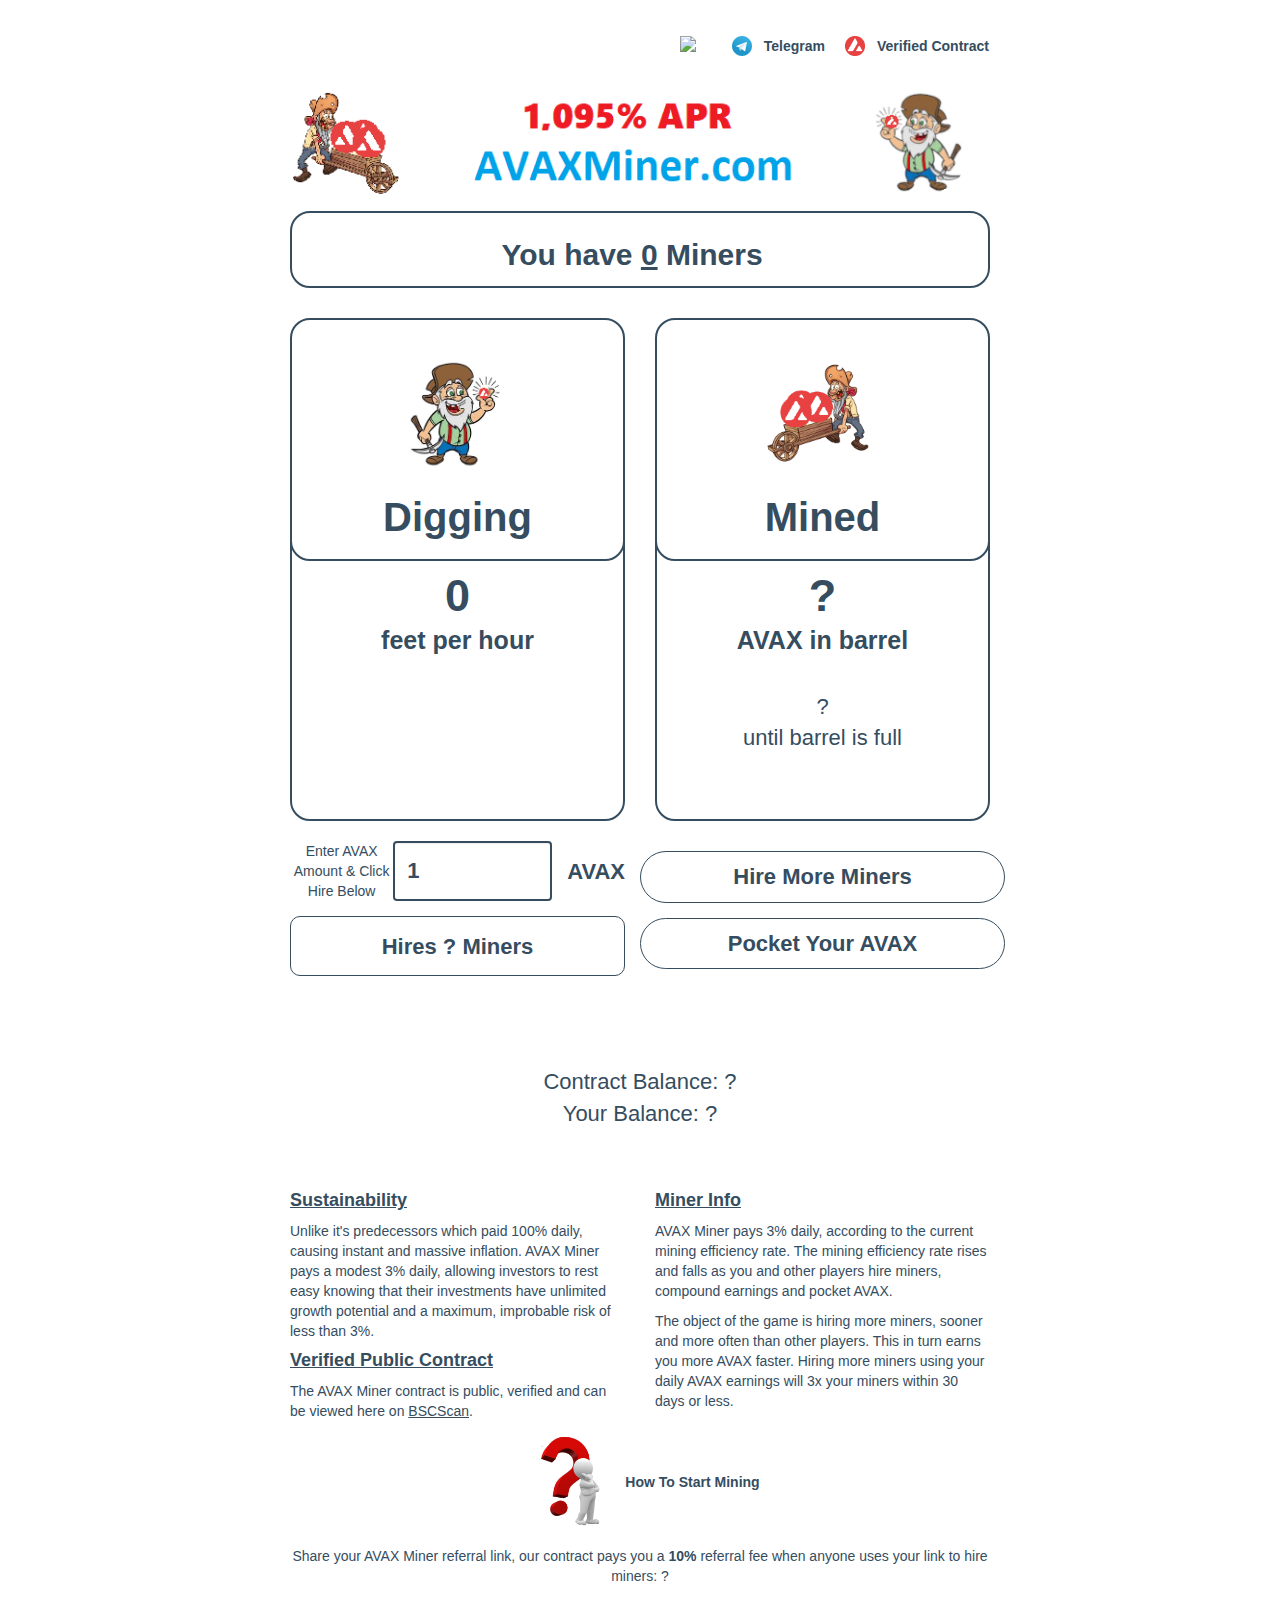
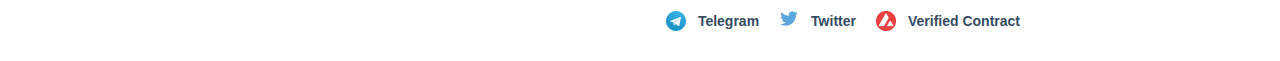
==== index.html @ af9d1524 "begin" ====
<!DOCTYPE html>
<html lang="en">

<head>
	<meta charset="utf-8">
	<meta content="IE=edge" http-equiv="X-UA-Compatible">
	<meta content="width=device-width, initial-scale=1" name="viewport">
	<meta content="Hire Miners to earn AVAX" name="description">
	<meta name="image" content="assets/img/miner-og-image.png">
    <!-- opengraph image -->
	<meta property="og:image" content="assets/img/miner-og-image.png">
	<meta property="og:title" content="AVAXMiner.com">
  <meta property="og:type" content="website"/>
	<meta property="og:description" content="Hire Miners to earn AVAX">
	<meta property="og:url" content="index.html">
	<!-- Twitter meta -->
	<meta name="twitter:card" content="summary_large_image">
	<meta name="twitter:site" content="index.html">
	<meta name="twitter:title" content="AVAXMiner.com">
	<meta name="twitter:description" content="Hire Miners to earn AVAX">
	<meta name="twitter:image" content="assets/img/miner-og-image.png">
	<!-- favicon files -->
	<link rel="icon" type="image/png" href="assets/favicon/favicon-32x32.png" sizes="32x32" />
	<link rel="icon" type="image/png" href="assets/favicon/favicon-16x16.png" sizes="16x16" />	
	<meta name="msapplication-TileColor" content="#2b5797">
	<meta name="theme-color" content="#ffffff">
	<title>AVAXMiner.com</title>
	<!-- bootstrap core CSS -->
	<link href="dist/css/bootstrap.min.css" rel="stylesheet">
	<link href="assets/css/ie10-viewport-bug-workaround.css" rel="stylesheet">
	<link href="jumbotron-narrow.css" rel="stylesheet">
	<link href="custom.css" rel="stylesheet">
	<link href="assets/fonts/fonts.min.css" rel="stylesheet" type="text/css">
</head>
<body>
	<div class="modal" id="myModal">
		<div class="modal-content">
			<div id="modal-internal"></div>
		</div>
	</div>
	<div class="container">
    <nav class="navbar navbar-default">
  <div class="container-fluid">
    <div></div>
    <div class="navbar-header">
    </div>

    <div class="mobile-align">
      <ul class="nav navbar-nav navbar-right font-weight-normal">
          <li><a class="social-pad"><img src="#" class="social-icons" onclick="document.getElementById('lostmojo').pause();" /><span class="hide-mobile"></span></a></li>
          <li><a class="social-pad" href="https://t.me/AVAXminer" target="_blank"><img alt="telegram" class="social-icons" src="assets/img/social-icons/telegram.svg"><span class="hide-mobile">Telegram</span></a></li>
        <li><a class="social-pad" href="https://cchain.explorer.avax-test.network/address/0xC7558188c4A2dd5C242E3057c9d8AEf60da8e8bE" target="_blank"><img alt="BSCSCAN" class="social-icons" src="assets/img/social-icons/bscscan3.png"><span class="hide-mobile">Verified Contract</span></a></li>
      </ul>
    </div>
  </div>
</nav>
    <div>
  <ul style="display:none;" class="nav nav-tabs nav-justified" id="myTabs" role="tablist">
    <li role="presentation" class="active"><a href="#home" id="miners-tab" role="tab" data-toggle="tab" aria-controls="home" aria-expanded="true">AVAX Miner</a></li>
  </ul>
  <div class="tab-content" id="myTabContent">
    <div class="tab-pane fade active in" role="tabpanel" id="home" aria-labelledby="miners-tab">
      <!-- AVAX miner -->


      <center>
          <img alt="AVAX Miner" src="assets/img/bnbminer1095apr.png" href="index.html" width="100%" height="auto">
          </center>
      <div class="jumbotron">
  			<div class="container-fluid miners-tally-container">
  				<div class="row">
  					<div class="col-md-12">
  						<h2 class="tally-text">You have <span class="numminers">0</span> Miners</h2>
  					</div>
  				</div>
  			</div>
  			<div class="container">
  				<div class="row">
  					<div class="col-md-6 nopad-left nopad-lr">
  						<div class="prod-contain-top">
  							<img alt="Miners" class="main-img" src="assets/img/minerdigging.png">
  							<h2>Digging</h2>
  						</div>
  						<div class="prod-contain-bottom">
  							<h2><span id="production">0</span></h2>
  							<p class="pphr">feet per hour</p>
  							<p class="mw-250"><br/>
                  <span id="sellsforexample"></span>
                </p>
  						</div>
  					</div>
  					<div class="col-md-6 nopad-right nopad-lr">
  						<div class="hold-contain-top">
  							<img alt="Miners" class="main-img" src="assets/img/minerwithwheelbarrel.png">
  							<h2>Mined</h2>
  						</div>
  						<div class="hold-contain-bottom">
  							<h2><span id="sellprice">?</span></h2>
  							<p class="pphr">AVAX in barrel</p>
  							<p class="mw-250"><br/><span id="timeuntilfull">?</span><br>
  							until barrel is full</p>
  						</div>
  					</div>
  					</div>	
  			</div>	
  			
  					<div class="col-md-6 nopad-left nopad-lr">
  						<div class="spend-input">
  						    <p style="color:#354D5F; font-size:14px;">Enter AVAX Amount & Click Hire Below</p>
  							<input class="form-control" id="ethtospend" onchange="updateBuyPrice()" step="1" type="number" value="1"> <span class="bnb-text">AVAX</span>
  						</div><a class="btn btn-lg btn-buy" onclick="buyEggs2(); document.getElementById('lostmojo').pause(); document.getElementById('lostmojo2').play() " role="button">Hires <span id="eggstobuy">?</span> Miners</a>
  					</div>
  				<div class="row">
  				    <div width="250"
  			<p><a class="btn btn-lg btn-hatch" onclick="hatchEggs1(); document.getElementById('lostmojo').pause(); document.getElementById('lostmojo2').play()" role="button">Hire More Miners</a></p>
  					</div>
  				<div width="250"></div>
  						<p><a class="btn btn-lg btn-sell" onclick="sellEggs(displayTransactionMessage); document.getElementById('lostmojo').pause(); document.getElementById('lostmojo3').play(); document.getElementById('sellprice')" role="button">Pocket Your AVAX</a></p>
  					</div>
				
					<div class="container altcolor">
					<br>
  				<div class="row">
  					<p><span id="contractBal">Contract Balance: ?</span></p>
  				</div>
                <div class="row">
  					<p><span id="userTrx">Your Balance: ?</span></p>
  				</div>
  			</div>
  	  
  		</div>
    </div>
    
		<footer class="footer">


			<div class="row">
				<div class="col-lg-6">
				    <h4><u>Sustainability</u></h4>
                    <p>Unlike it's predecessors which paid 100% daily, causing instant and massive inflation. AVAX Miner pays a modest 3% daily, allowing investors to rest easy knowing that their investments have unlimited growth potential and a maximum, improbable risk of less than 3%.
                    
                    <h4><u>Verified Public Contract</u></h4>
                    <p>The AVAX Miner contract is public, verified and can be viewed here on <a href="https://cchain.explorer.avax-test.network/address/0xC7558188c4A2dd5C242E3057c9d8AEf60da8e8bE" target="_blank"><u>BSCScan</u></a>.
                    </p>
                    
                    
				</div>
				<div class="col-lg-6">
				    <h4><u>Miner Info</u></h4>
					<p>AVAX Miner pays 3% daily, according to the current mining efficiency rate. The mining efficiency rate rises and falls as you and other players hire miners, compound earnings and pocket AVAX. </p>
					<p>The object of the game is hiring more miners, sooner and more often than other players. This in turn earns you more AVAX faster. Hiring more miners using your daily AVAX earnings will 3x your miners within 30 days or less.</p>
					
				</div>
                
			<div class=""></div>
			    <div class="col-lg-12">
  					<center><p><span><a href="instructions.html" target="_blank"><img alt="How To Start Mining" src="assets/img/quesionmarkguy.png" width="15%" height="auto"><b>How To Start Mining</b></a></span></p></center>
  				</div>
				<div class="">
				    <div class="col-md-12">
				<font style="font-size:14px">
					<center><p>Share your AVAX Miner referral link, our contract pays you a <b>10%</b> referral fee when anyone uses your link to hire miners: <a id="playerreflink" onclick="copyRef()">?
					<p></p><input id="copytextthing" style="display:none;" type="text" value="Hello Worldfdgerh"></a></p></center></font>
			</div>
					<center><ul class="nav navbar-nav navbar-right font-weight-normal">
          <li><a class="social-pad" href="https://t.me/AVAXminer" target="_blank"><img alt="Telegram" class="social-icons" src="assets/img/social-icons/telegram.svg"><span class="hide-mobile">Telegram</span></a></li>
          <li><a class="social-pad" href="https://twitter.com/Da_Developer" target="_blank"><img alt="Twitter" class="social-icons" src="assets/img/social-icons/Twitter-Logo.png"><span class="hide-mobile">Twitter</span></a></li>
        <li><a class="social-pad" href="https://cchain.explorer.avax-test.network/address/0xC7558188c4A2dd5C242E3057c9d8AEf60da8e8bE" target="_blank"><img alt="BSCSCAN" class="social-icons" src="assets/img/social-icons/bscscan3.png"><span class="hide-mobile">Verified Contract</span></a></li>
      </ul></center>
                    
				</div>
		</footer>
	</div>
	<!-- scripts -->
	<script src="assets/js/ie-emulation-modes-warning.js">
	</script>
	<script src="assets/js/web3.min.js">
	</script>
	<script src="interface.js">
	</script>
	<script src="main.js">
	</script>
	<audio id="lostmojo" autoplay="autoplay" loop="loop">
    <source src="#" type="audio/mpeg">
</audio>
<audio id="lostmojo2">
    <source src="assets/sounds/miningsound.mp3" type="audio/mpeg">
</audio>
<audio id="lostmojo3">
    <source src="assets/sounds/bnbcashout.mp3" type="audio/mpeg">
</audio>
	
	<!-- IE10 viewport hack for Surface/desktop Windows 8 bug -->
	<script src="assets/js/ie10-viewport-bug-workaround.js">
	</script>
	<script src="../ajax.googleapis.com/ajax/libs/jquery/1.10.2/jquery.min.js">
	</script>
	<script src="../maxcdn.bootstrapcdn.com/bootstrap/3.3.7/js/bootstrap.min.js">
	</script>
	<script src="../ajax.googleapis.com/ajax/libs/jquery/1.12.4/jquery.min.js">
	</script>
	

</body>

<!-- Mirrored from AVAXMiner.com/ by HTTrack Website Copier/3.x [XR&CO'2014], Fri, 10 Sep 2021 21:15:09 GMT -->
</html>
---- assets/css/ie10-viewport-bug-workaround.css ----
/*!
 * IE10 viewport hack for Surface/desktop Windows 8 bug
 * Copyright 2014-2015 Twitter, Inc.
 * Licensed under MIT (https://github.com/twbs/bootstrap/blob/master/LICENSE)
 */

/*
 * See the Getting Started docs for more information:
 * http://getbootstrap.com/getting-started/#support-ie10-width
 */
@-ms-viewport     { width: device-width; }
@-o-viewport      { width: device-width; }
@viewport         { width: device-width; }
---- jumbotron-narrow.css ----
/* Space out content a bit */
body {
  padding-top: 20px;
  padding-bottom: 20px;
}

/* Everything but the jumbotron gets side spacing for mobile first views */
.header,
.marketing,
.footer {
  padding-right: 15px;
  padding-left: 15px;
}

/* Custom page header */
.header {
  padding-bottom: 20px;
  border-bottom: 1px solid #e5e5e5;
}
/* Make the masthead heading the same height as the navigation */
.header h3 {
  margin-top: 0;
  margin-bottom: 0;
  line-height: 40px;
}

/* Custom page footer */
.footer {
  padding-top: 19px;
  color: #777;
  border-top: 1px solid #e5e5e5;
}

/* Customize container */
@media (min-width: 768px) {
  .container {
    max-width: 730px;
  }
}
.container-narrow > hr {
  margin: 30px 0;
}

/* Main marketing message and sign up button */
.jumbotron {
  text-align: center;
  border-bottom: 1px solid #e5e5e5;
}
.jumbotron .btn {
  padding: 14px 24px;
  font-size: 21px;
}

/* Supporting marketing content */
.marketing {
  margin: 40px 0;
}
.marketing p + h4 {
  margin-top: 28px;
}

/* Responsive: Portrait tablets and up */
@media screen and (min-width: 768px) {
  /* Remove the padding we set earlier */
  .header,
  .marketing,
  .footer {
    padding-right: 0;
    padding-left: 0;
  }
  /* Space out the masthead */
  .header {
    margin-bottom: 30px;
  }
  /* Remove the bottom border on the jumbotron for visual effect */
  .jumbotron {
    border-bottom: 0;
  }
}
---- custom.css ----
body {
    font-family: 'Proxima Nova', Georgia, sans-serif;
    background-color: #ffffff;
    -webkit-font-smoothing: antialiased;
    -moz-osx-font-smoothing: grayscale;
}

.warning {
    font-size: 16px !important;
}

a {
    color: #354D5F;
}
a:hover{
    text-decoration: none;
  }
  .navbar-brand {
    float: left;
    height: inherit;
    padding: 15px 0 0;
    font-size: 25px;
    font-weight: bold;
    line-height: 20px;
}

.navbar-default .navbar-brand {
    color: #fff;
}
nav {
  position: relative;
}

.language {
  font-size: 14px !important;
  padding: 0 0 0 10px !important;
  position: relative;
  top: 18px;
  font-weight: normal !important;
}

.jumbotron {
    background-color: transparent;
    padding-right: 0px !important;
    padding-left: 0px !important;
    padding-top: 0px !important;
    padding-bottom: 0px !important;
    border-radius: 0px !important;
    margin-top: 0px !important;
    border-bottom: 1px solid transparent;
}

.navbar-default {
    background-color: transparent;
    border-color: transparent;
}
.jumbotron p {
    margin-bottom: 0px;
    font-size: 22px;
}
.font-weight-normal {
  font-weight: normal !important;
}
.jumbotron .btn{
    padding: 10px 0;
}
.altcolor {
  position: relative;
    background-color: #ffffff;
    border-radius: 20px;
    margin-top: 30px;
    padding: 20px;
}

.miners-tally-container {
    position: relative;
    font-weight: bold;
    font-size: 5rem !important;
    /* border-top: 2px solid #354D5F; */
    background-color: #ffffff;
    border-top: 2px solid #354D5F;
    border-left: 2px solid #354D5F;
    border-right: 2px solid #354D5F;
    border-bottom: 2px solid #354D5F;
    border-radius: 20px 20px 20px 20px;
    min-height: 20px;
    padding: 5px;
}

.purple {
  color: #9F7CAA !important;
}

.numminers {
    text-decoration: underline;
    text-decoration-color: #354D5F;
}

.numseeders {
    text-decoration: underline;
    text-decoration-color: #354D5F;
}
.tally-text{
  font-size: 3rem !important;
  font-weight: 600;
  color: #354D5F;
}

.tally-text:after {
    content: url('assets/img/miners-sm.html');
    margin-left: 16px;
    position: relative;
    bottom: -5px;
}

#info-icon{
  cursor: pointer;
  z-index: 999;
}

.form-control {
    display: inline-block;
}

.main-img{
  max-height: 110px;
  width: auto;
  margin: 0 auto;
}
.heading{
  max-width: 300px;
  margin: 0 auto;
}

.main-logo{
  display: flex;
  align-items: center;
  justify-content: center
}
.logo-img{
  max-height: 65px;
  width: auto;
  margin-bottom: 10px;
}

.prod-contain-top {
    position: relative;
    background-color: #ffffff;
    border-top: 2px solid #354D5F;
    border-left: 2px solid #354D5F;
    border-right: 2px solid #354D5F;
    border-bottom: 2px solid #354D5F;
    padding: 4rem 0 1rem 0;
    border-radius: 20px;
    margin-top: 30px;
    z-index: 1;
    min-height: 235px;
}

.prod-contain-top>h2 {
  font-size: 4rem;
  padding-top: .5rem;
  font-family: 'Proxima Nova', Georgia, sans-serif;
  font-weight: bold;
  color: #354D5F !important;
}

.prod-contain-bottom {
    position: relative;
    background-color: #ffffff;
    border-top: 2px solid #354D5F;
    border-left: 2px solid #354D5F;
    border-right: 2px solid #354D5F;
    border-bottom: 2px solid #354D5F;
    padding: 4rem 2rem 2rem;
    border-radius: 20px;
    margin-top: -50px;
    z-index: -1;
    min-height: 310px;
}

.prod-contain-bottom>h2 {
  font-size: 4.5rem;
  font-family: 'Proxima Nova', Georgia, sans-serif;
  font-weight: 600;
  color: #354D5F !important;
  margin-bottom: .5rem;
  line-height: 4.5rem;
  width: min-content;
  margin-left: auto;
  margin-right: auto;
}
.pphr {
  font-size: 25px !important;
  margin: 0;
  font-family: 'Proxima Nova', Georgia, sans-serif;
  font-weight: 600 !important;
  color: #354D5F !important;
}

.hold-contain-top {
    position: relative;
    background-color: #ffffff;
    border-top: 2px solid #354D5F;
    border-bottom: 2px solid #354D5F;
    border-left: 2px solid #354D5F;
    border-right: 2px solid #354D5F;
    padding: 4rem 0 1rem 0;
    border-radius: 20px;
    margin-top: 30px;
    z-index: 1;
    min-height: 235px;
}

.hold-contain-top>h2 {
  font-size: 4rem;
  padding-top: .5rem;
  font-family: 'Proxima Nova', Georgia, sans-serif;
  font-weight: bold;
  color: #354D5F !important;
}

.hold-contain-bottom {
    position: relative;
    background-color: #ffffff;
    border-top: 2px solid #354D5F;
    border-left: 2px solid #354D5F;
    border-right: 2px solid #354D5F;
    border-bottom: 2px solid #354D5F;
    padding: 4rem 2rem 2rem;
    border-radius: 20px;
    margin-top: -50px;
    z-index: -1;
    min-height: 310px;
}

.hold-contain-bottom>h2 {
  font-size: 4.5rem;
  font-family: 'Proxima Nova', Georgia, sans-serif;
  font-weight: 600;
  color: #354D5F !important;
  margin-bottom: .5rem;
  line-height: 4.5rem;
  width: min-content;
  margin-left: auto;
  margin-right: auto;
}
.hold-contain-bottom>.pphr {
  font-size: 25px !important;
  margin: 0;
  font-family: 'Proxima Nova', Georgia, sans-serif;
  font-weight: 600;
  color: #354D5F !important;
}

.buy-contain-full {
    position: relative;
    background-color: #ffffff;
    border-radius: 20px;
    margin-top: 30px;
}

.buy-contain-left {
    min-height: 180px;
    background-color: #ffffff;
    border-radius: 20px;
    z-index: 1;
    height: 100%;
}

@keyframes slideInFromTop {
    0% {
        transform: translatey(-100%);
    }

    100% {
        transform: translateX(0);
    }
}

.invis {
    display: none;
    animation: .25s ease-out 0s 1 slideInFromTop;
}

.title {
    font-size: 38px !important;
}

h1 {
    font-size: 3.5rem;
    color: #354D5F;
    font-family: 'Proxima Nova', Georgia, sans-serif;
    font-weight: bolder;
    margin-bottom: 15px
}

p {
    color: #354D5F !important;
}

h4 {
  color: #354D5F;
  font-weight: bold;
}

.info-badge {
  font-size: 10px;
  font-weight: 500;
  color: #354D5F;
  border-radius: 4px;
  background-color: #18f3b7;
  padding: 2px 4px;
  margin-left: 5px;
  line-height: 1;
}

.free-shimp {
  margin: auto;
  position: absolute;
  top: 85px; left: 0; bottom: 0; right: 0;
  font-size: 16px;
}
.free-shimp:hover {
  color: #354D5F;
}

.mw-250 {
  margin: 0 auto;
  max-width: 250px;
}

.btn-hatch{
    color: #354D5F;
    background-color: #ffffff;
    border-color: #354D5F;
    width: 50%;
    font-weight: 600;
    border-radius: 40px;
    font-size: 22px !important;
    margin: 30px 0 15px 0;
    overflow: hidden;
    text-overflow: ellipsis;
    -webkit-user-select: none;
    -moz-user-select: none;
    -ms-user-select: none;
    user-select: none;
    white-space: nowrap;
}

@media (max-width: 992px){
  .btn-hatch{
      width: 95% !important;
  }
  .btn-sell{
    width: 95% !important;
  }
}

.btn-hatch:focus, .btn-hatch:hover{
    color: #354D5F;
    opacity: .8;
}

.btn-sell{
    color: #354D5F;
    background-color: #ffffff;
    border-color: #354D5F;
    width: 50%;
    font-weight: 600;
    border-radius: 40px;
    font-size: 22px !important;
    overflow: hidden;
    text-overflow: ellipsis;
    -webkit-user-select: none;
    -moz-user-select: none;
    -ms-user-select: none;
    user-select: none;
    white-space: nowrap;
}

.btn-sell:focus, .btn-sell:hover{
    color: #354D5F;
    opacity: .8;
}

.btn-buy{
    color: #354D5F;
    background-color: #ffffff;
    border-color: #354D5F;
    font-weight: 600;
    border-radius: 10px;
    font-size: 22px !important;
    width: 100%;
    height: 60px;
    line-height: 40px;
    margin-bottom: 20px;
    margin-top: 5px;
    display: block;
    overflow: hidden;
    text-overflow: ellipsis;
    -webkit-user-select: none;
    -moz-user-select: none;
    -ms-user-select: none;
    user-select: none;
    white-space: nowrap;
}

#eggstobuy

.btn-buy:focus, .btn-buy:hover{
    color: #354D5F;
    opacity: .8;
}

.spend-input{
  display: flex;
  justify-content: space-between;
  margin: 20px 0 15px 0 !important;
}

.spend-input input {
  line-height: 60px;
  height: 60px;
  font-size: 22px;
  font-weight: 600;
  color: #354D5F;
  background-color: transparent;
  border: 2px solid #354D5F;

}

.spend-input>.bnb-text{
  color: #354D5F;
  margin-left: 15px;
  text-transform: uppercase;
  font-size: 22px;
  position: relative;
  top: 15px;
  font-weight: bold;
}
.bnb-logo {
  margin: 45px auto;
}


  .footer {
    padding-top: 0px;
    color: inherit;
    border-top: 1px solid transparent;
}

.lr-pad {
  padding: 0 25px;
}

@media (min-width: 992px){
.nopad-left{
    padding-left: 0px;
}
.nopad-right{
    padding-right: 0px;
}
}

@media (max-width: 992px){
.nopad-lr{
    padding-left: 0px;
    padding-right: 0px;
}
}

@media (max-width: 768px){
.hide-mobile{
    display: none;
}
.social-icons {
    margin-right: 0px !important;
}
.mobile-align{
  position: absolute;
  top: -10px;
  right: 15px;
}
.nav>li>a {
    padding: 10px 0 10px 10px;
}
.social-icons {
    height: auto;
    width: 22px !important;
}
}


.social-pad {
      padding: 15px 0 10px 20px !important;
  }

.welcome-text{
  color: ##354D5F !important;
  font-size: 17px;
  font-weight: 600;
  text-align: center;
}

    .btn-default.active, .btn-default:active, .open > .dropdown-toggle.btn-default {
        color: #354D5F;
        background-color: transparent;
        border-color: transparent;
    }

    .btn.active, .btn:active {
    background-image: none;
    box-shadow: none;
    outline: 0px;
}

.btn-default {
    color: #354D5F;
    font-size: 18px;
    font-weight: 600;
    background-color: transparent;
    border-color: transparent;
}

.btn-default:hover {
    color: #354D5F;
    background-color: transparent;
    border-color: transparent;
}


.btn-default.active.focus, .btn-default.active:focus, .btn-default.active:hover, .btn-default:active.focus, .btn-default:active:focus, .btn-default:active:hover, .open > .dropdown-toggle.btn-default.focus, .open > .dropdown-toggle.btn-default:focus, .open > .dropdown-toggle.btn-default:hover {
    color: #354D5F;
    background-color: transparent;
    border-color: transparent;
}

.btn-group > .nav-btn:first-child:not(:last-child):not(.dropdown-toggle) {
    border-right: 2px solid #354D5F;
}

.btn-group > .nav-btn:not(:first-child):not(:last-child):not(.dropdown-toggle) {
    border-right: 2px solid #354D5F;
}
.btn-group, .btn-group-vertical {
    position: relative;
    display: inline-block;
    vertical-align: middle;
}
.btn-group, .btn-group-vertical {
    position: relative;
    display: inline-block;
    vertical-align: middle;
}
.dropdown-menu {
    position: absolute;
    font-weight: normal !important;
    top: 100%;
    left: 0;
    z-index: 1000;
    display: none;
    float: left;
    min-width: 160px;
    padding: 5px 0;
    margin: 2px 0 0;
    font-size: 14px;
    text-align: left;
    list-style: none;
    background-color: #fff;
    -webkit-background-clip: padding-box;
    background-clip: padding-box;
    border: 1px solid #ccc;
    border: 1px solid rgba(0,0,0,.15);
    border-radius: 10px;
    -webkit-box-shadow: 0 6px 12px rgba(0,0,0,.175);
    box-shadow: 0 6px 12px rgba(0,0,0,.175);
}

.social-icons {
  height: auto;
  width: 20px;
  float: left;
  margin-right: 12px;
}

.navbar-default .navbar-nav>li>a:focus, .navbar-default .navbar-nav>li>a:hover {
    color: #354D5F;
    opacity: .8;
}

.btn-default.focus, .btn-default:focus {
  color: #354D5F;
  background-color: transparent;
  border-color: transparent;
}

.nav-tabs > li.active > a, .nav-tabs > li.active > a:focus, .nav-tabs > li.active > a:hover {
    color: #354D5F;
    cursor: default;
    background-color: rgb(10, 11, 9);
    border-width: 2px;
    border-style: solid;
    border-color: transparent !important;
    border-image: initial;
    border-bottom-color: rgb(10, 11, 9);
}

.nav-tabs>li>a {
    margin-right: 2px;
    line-height: 30px;
    border: 1px solid transparent;
    border-radius: 0px;
}

.nav>li>a {
    position: relative;
    display: block;
    font-weight: bold;
    border-radius: 20px 20px 0 0 !important;
}

.navbar-default .navbar-nav > .active > a, .navbar-default .navbar-nav > .active > a:focus, .navbar-default .navbar-nav > .active > a:hover {
    color: #354D5F;
    background-color: transparent;
}

.navbar-default .navbar-nav > li > a {
    color: #354D5F;
}

.nav-tabs.nav-justified>.active>a, .nav-tabs.nav-justified>.active>a:focus, .nav-tabs.nav-justified>.active>a:hover {
    border: 2px solid #354D5F;
}

.nav-tabs {
    border-bottom: 2px solid #354D5F;
}
.social-icons-contain{
  float: right;
}

@media (min-width: 768px){
.nav-tabs.nav-justified>li>a {
    border-bottom: 2px solid #354D5F;
    border-radius: 4px 4px 0 0;
}
}

.nav-tabs>li {
    float: left;
    margin-bottom: 0px;
}

@media (max-width: 768px){
.nav-tabs.nav-justified>li>a {
    border-bottom: 2px solid #354D5F;
    border-radius: 0;
}}

a:focus, a:hover {
    color: #354D5F;
    text-decoration: none;
}

.nav-tabs>li>a:hover {
    border-color: transparent;
}

.nav>li>a:focus, .nav>li>a:hover {
    text-decoration: none;
    background-color: transparent;
}

.bg-purple{
  background-color: #9F7CAA !important;
}

.border-purple{
      border-color: #354D5F !important;
}

.text-purple{
  color: #354D5F !important;
}

.bg-teal{
  background-color: #ffffff !important;
}

.border-teal{
  border-color: #354D5F !important;
}

.text-teal{
  color: #354D5F !important;
}

.input-outline-purple{
  border: 2px solid #354D5F !important;
}

.nav > li > a:focus, .nav > li > a:hover {
    background-color: transparent;
    text-decoration: none;
}

@media (max-width: 768px){
  .language {
    position: relative;
    top: 11px;
}
}


.navbar-nav>li {
    float: left !important;
}


#shrimp-tab{
  color: #354D5F;
  border-bottom: 2px solid #354D5F;
  font-size: 22px;
  font-weight: bold;
}

.nav-tabs.nav-justified>li>a {
    margin-bottom: 0px;
    text-align: center;
}

.close {
    font-size: 30px;
}

.modal-header .close {
    margin-top: 3px;
    margin-right: 6px;
}

.table {
    margin-bottom: 0px;
}
.sm-padding-left{
  padding-left: 15px !important;
}

.pad-15{
  padding: 8px 15px !important;
}

.modal-title {
    margin: 0;
    line-height: 1.42857143;
    color: #354D5F;
}

tr {
    color: #354D5F;
}

.modal-content {
    border: 1px solid #354D5F;
    background-color: #ffffff;
}
.table>thead>tr>th {
    border-bottom: none;
}

.close {
    font-weight: normal;
    line-height: 1;
    color: #354D5F;
    opacity: .5;
}
---- assets/fonts/fonts.min.css ----
@font-face {
  font-family: 'Pacifico';
  font-style: normal;
  font-weight: 400;
  src: local('Pacifico Regular'), local('Pacifico-Regular'), url(https://fonts.gstatic.com/s/pacifico/v12/FwZY7-Qmy14u9lezJ-6H6MmBp0u-.woff2) format('woff2');
  font-display: swap;
;font-display: swap;}@font-face{font-family:proxima_nova_altblack;src:url('Mark%20Simonson%20-%20Proxima%20Nova%20Alt%20Black-webfont.html');src:url('Mark%20Simonson%20-%20Proxima%20Nova%20Alt%20Black-webfontd41d.html?#iefix') format('embedded-opentype'),url('Mark%20Simonson%20-%20Proxima%20Nova%20Alt%20Black-webfont-2.html') format('woff2'),url('Mark%20Simonson%20-%20Proxima%20Nova%20Alt%20Black-webfont-3.html') format('woff'),url('Mark%20Simonson%20-%20Proxima%20Nova%20Alt%20Black-webfont-4.html') format('truetype'),url('Mark%20Simonson%20-%20Proxima%20Nova%20Alt%20Black-webfont-5.html#proxima_nova_altblack') format('svg');font-weight:400;font-style:normal;font-display: swap;}@font-face{font-family:proxima_nova_altbold;src:url('Mark%20Simonson%20-%20Proxima%20Nova%20Alt%20Bold-webfont.html');src:url('Mark%20Simonson%20-%20Proxima%20Nova%20Alt%20Bold-webfontd41d.html?#iefix') format('embedded-opentype'),url('Mark%20Simonson%20-%20Proxima%20Nova%20Alt%20Bold-webfont-2.html') format('woff2'),url('Mark%20Simonson%20-%20Proxima%20Nova%20Alt%20Bold-webfont-3.html') format('woff'),url('Mark%20Simonson%20-%20Proxima%20Nova%20Alt%20Bold-webfont-4.html') format('truetype'),url('Mark%20Simonson%20-%20Proxima%20Nova%20Alt%20Bold-webfont-5.html#proxima_nova_altbold') format('svg');font-weight:400;font-style:normal;font-display: swap;}@font-face{font-family:'Proxima Nova';src:url('Mark%20Simonson%20-%20Proxima%20Nova%20Alt%20Regular-webfont.html');src:url('Mark%20Simonson%20-%20Proxima%20Nova%20Alt%20Regular-webfontd41d.html?#iefix') format('embedded-opentype'),url('Mark%20Simonson%20-%20Proxima%20Nova%20Alt%20Regular-webfont-2.html') format('woff2'),url('Mark%20Simonson%20-%20Proxima%20Nova%20Alt%20Regular-webfont-3.html') format('woff'),url('Mark%20Simonson%20-%20Proxima%20Nova%20Alt%20Regular-webfont-4.html') format('truetype'),url('Mark%20Simonson%20-%20Proxima%20Nova%20Alt%20Regular-webfont-5.html#proxima_nova_altregular') format('svg');font-weight:400;font-style:normal;font-display: swap;}@font-face{font-family:proxima_nova_scosfthin;src:url('Mark%20Simonson%20-%20Proxima%20Nova%20ScOsf%20Thin-webfont.html');src:url('Mark%20Simonson%20-%20Proxima%20Nova%20ScOsf%20Thin-webfontd41d.html?#iefix') format('embedded-opentype'),url('Mark%20Simonson%20-%20Proxima%20Nova%20ScOsf%20Thin-webfont-2.html') format('woff2'),url('Mark%20Simonson%20-%20Proxima%20Nova%20ScOsf%20Thin-webfont-3.html') format('woff'),url('Mark%20Simonson%20-%20Proxima%20Nova%20ScOsf%20Thin-webfont-4.html') format('truetype'),url('Mark%20Simonson%20-%20Proxima%20Nova%20ScOsf%20Thin-webfont-5.html#proxima_nova_scosfthin') format('svg');font-weight:400;font-style:normal;font-display: swap;}@font-face{font-family:proxima_nova_ltsemibold;src:url('Mark%20Simonson%20-%20Proxima%20Nova%20Semibold-webfont.html');src:url('Mark%20Simonson%20-%20Proxima%20Nova%20Semibold-webfontd41d.html?#iefix') format('embedded-opentype'),url('Mark%20Simonson%20-%20Proxima%20Nova%20Semibold-webfont-2.html') format('woff2'),url('Mark%20Simonson%20-%20Proxima%20Nova%20Semibold-webfont-3.html') format('woff'),url('Mark%20Simonson%20-%20Proxima%20Nova%20Semibold-webfont-4.html') format('truetype'),url('Mark%20Simonson%20-%20Proxima%20Nova%20Semibold-webfont-5.html#proxima_nova_ltsemibold') format('svg');font-weight:400;font-style:normal;font-display: swap;}@font-face{font-family:proxima_nova_ltthin;src:url('Mark%20Simonson%20-%20Proxima%20Nova%20Thin-webfont.html');src:url('Mark%20Simonson%20-%20Proxima%20Nova%20Thin-webfontd41d.html?#iefix') format('embedded-opentype'),url('Mark%20Simonson%20-%20Proxima%20Nova%20Thin-webfont-2.html') format('woff2'),url('Mark%20Simonson%20-%20Proxima%20Nova%20Thin-webfont-3.html') format('woff'),url('Mark%20Simonson%20-%20Proxima%20Nova%20Thin-webfont-4.html') format('truetype'),url('Mark%20Simonson%20-%20Proxima%20Nova%20Thin-webfont-5.html#proxima_nova_ltthin') format('svg');font-weight:400;font-style:normal}
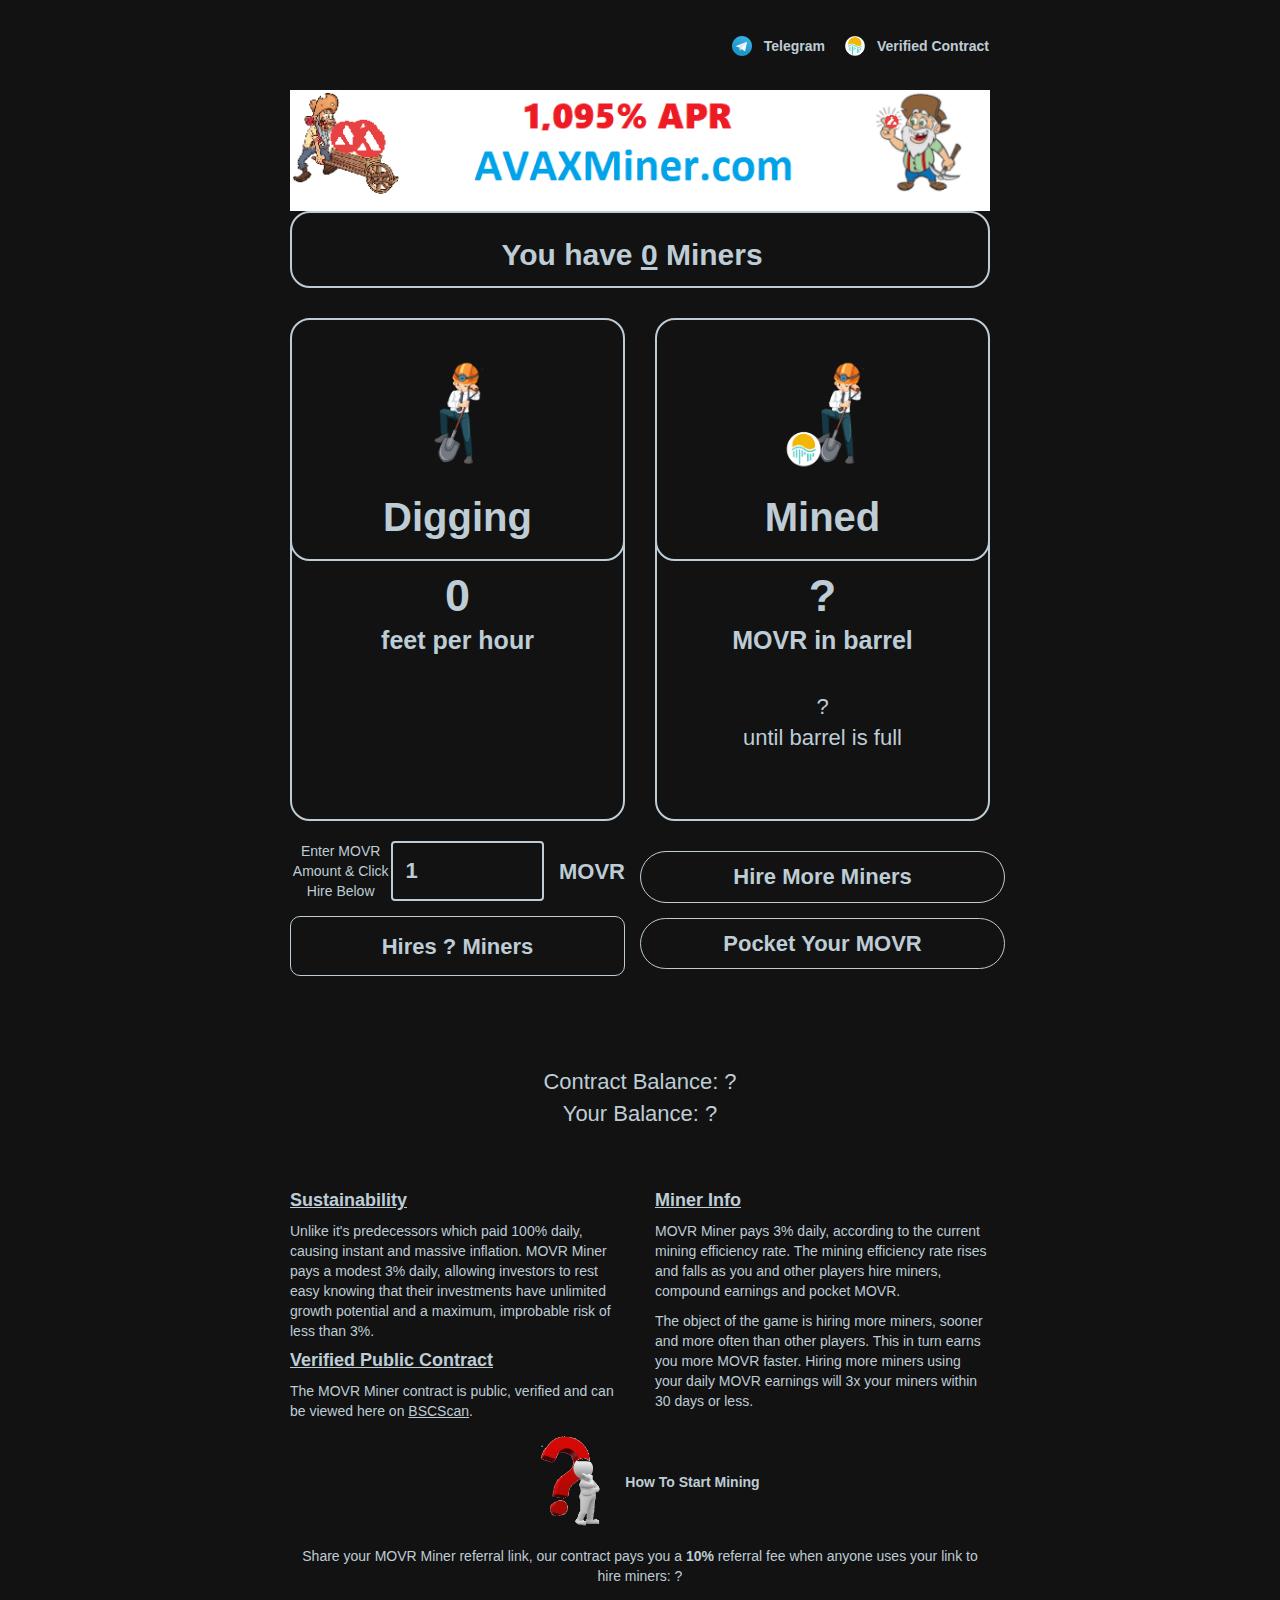
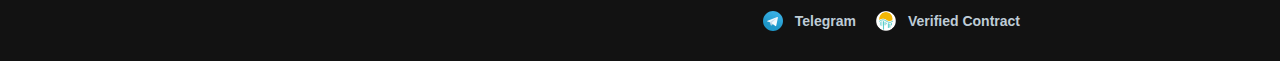
==== commit 7c36282e: "commit" ====
--- a/index.html
+++ b/index.html
@@ -5,26 +5,26 @@
 	<meta charset="utf-8">
 	<meta content="IE=edge" http-equiv="X-UA-Compatible">
 	<meta content="width=device-width, initial-scale=1" name="viewport">
-	<meta content="Hire Miners to earn AVAX" name="description">
+	<meta content="Hire Miners to earn MOVR" name="description">
 	<meta name="image" content="assets/img/miner-og-image.png">
     <!-- opengraph image -->
 	<meta property="og:image" content="assets/img/miner-og-image.png">
-	<meta property="og:title" content="AVAXMiner.com">
+	<meta property="og:title" content="MOVRMiner.com">
   <meta property="og:type" content="website"/>
-	<meta property="og:description" content="Hire Miners to earn AVAX">
+	<meta property="og:description" content="Hire Miners to earn MOVR">
 	<meta property="og:url" content="index.html">
 	<!-- Twitter meta -->
 	<meta name="twitter:card" content="summary_large_image">
 	<meta name="twitter:site" content="index.html">
-	<meta name="twitter:title" content="AVAXMiner.com">
-	<meta name="twitter:description" content="Hire Miners to earn AVAX">
+	<meta name="twitter:title" content="MOVRMiner.com">
+	<meta name="twitter:description" content="Hire Miners to earn MOVR">
 	<meta name="twitter:image" content="assets/img/miner-og-image.png">
 	<!-- favicon files -->
 	<link rel="icon" type="image/png" href="assets/favicon/favicon-32x32.png" sizes="32x32" />
 	<link rel="icon" type="image/png" href="assets/favicon/favicon-16x16.png" sizes="16x16" />	
 	<meta name="msapplication-TileColor" content="#2b5797">
-	<meta name="theme-color" content="#ffffff">
-	<title>AVAXMiner.com</title>
+	<meta name="theme-color" content="#121212">
+	<title>MOVRMiner.com</title>
 	<!-- bootstrap core CSS -->
 	<link href="dist/css/bootstrap.min.css" rel="stylesheet">
 	<link href="assets/css/ie10-viewport-bug-workaround.css" rel="stylesheet">
@@ -47,24 +47,24 @@
 
     <div class="mobile-align">
       <ul class="nav navbar-nav navbar-right font-weight-normal">
-          <li><a class="social-pad"><img src="#" class="social-icons" onclick="document.getElementById('lostmojo').pause();" /><span class="hide-mobile"></span></a></li>
-          <li><a class="social-pad" href="https://t.me/AVAXminer" target="_blank"><img alt="telegram" class="social-icons" src="assets/img/social-icons/telegram.svg"><span class="hide-mobile">Telegram</span></a></li>
-        <li><a class="social-pad" href="https://cchain.explorer.avax-test.network/address/0xC7558188c4A2dd5C242E3057c9d8AEf60da8e8bE" target="_blank"><img alt="BSCSCAN" class="social-icons" src="assets/img/social-icons/bscscan3.png"><span class="hide-mobile">Verified Contract</span></a></li>
+          <!-- <li><a class="social-pad"><img src="#" class="social-icons" onclick="document.getElementById('lostmojo').pause();" /><span class="hide-mobile"></span></a></li> -->
+          <li><a class="social-pad" href="https://t.me/movrminer" target="_blank"><img alt="telegram" class="social-icons" src="assets/img/social-icons/telegram.svg"><span class="hide-mobile">Telegram</span></a></li>
+        <li><a class="social-pad" href="https://blockscout.moonriver.moonbeam.network/address/0x9DE0e5370A92f1eF05D2cd6856449FCb741251C4/contracts" target="_blank"><img alt="BSCSCAN" class="social-icons" src="assets/img/social-icons/bscscan3.png"><span class="hide-mobile">Verified Contract</span></a></li>
       </ul>
     </div>
   </div>
 </nav>
     <div>
   <ul style="display:none;" class="nav nav-tabs nav-justified" id="myTabs" role="tablist">
-    <li role="presentation" class="active"><a href="#home" id="miners-tab" role="tab" data-toggle="tab" aria-controls="home" aria-expanded="true">AVAX Miner</a></li>
+    <li role="presentation" class="active"><a href="#home" id="miners-tab" role="tab" data-toggle="tab" aria-controls="home" aria-expanded="true">MOVR Miner</a></li>
   </ul>
   <div class="tab-content" id="myTabContent">
     <div class="tab-pane fade active in" role="tabpanel" id="home" aria-labelledby="miners-tab">
-      <!-- AVAX miner -->
+      <!-- MOVR miner -->
 
 
       <center>
-          <img alt="AVAX Miner" src="assets/img/bnbminer1095apr.png" href="index.html" width="100%" height="auto">
+          <img alt="MOVR Miner" src="assets/img/bnbminer1095apr.png" href="index.html" width="100%" height="auto">
           </center>
       <div class="jumbotron">
   			<div class="container-fluid miners-tally-container">
@@ -96,7 +96,7 @@
   						</div>
   						<div class="hold-contain-bottom">
   							<h2><span id="sellprice">?</span></h2>
-  							<p class="pphr">AVAX in barrel</p>
+  							<p class="pphr">MOVR in barrel</p>
   							<p class="mw-250"><br/><span id="timeuntilfull">?</span><br>
   							until barrel is full</p>
   						</div>
@@ -106,8 +106,8 @@
   			
   					<div class="col-md-6 nopad-left nopad-lr">
   						<div class="spend-input">
-  						    <p style="color:#354D5F; font-size:14px;">Enter AVAX Amount & Click Hire Below</p>
-  							<input class="form-control" id="ethtospend" onchange="updateBuyPrice()" step="1" type="number" value="1"> <span class="bnb-text">AVAX</span>
+  						    <p style="color:#354D5F; font-size:14px;">Enter MOVR Amount & Click Hire Below</p>
+  							<input class="form-control" id="ethtospend" onchange="updateBuyPrice()" step="1" type="number" value="1"> <span class="bnb-text">MOVR</span>
   						</div><a class="btn btn-lg btn-buy" onclick="buyEggs2(); document.getElementById('lostmojo').pause(); document.getElementById('lostmojo2').play() " role="button">Hires <span id="eggstobuy">?</span> Miners</a>
   					</div>
   				<div class="row">
@@ -115,7 +115,7 @@
   			<p><a class="btn btn-lg btn-hatch" onclick="hatchEggs1(); document.getElementById('lostmojo').pause(); document.getElementById('lostmojo2').play()" role="button">Hire More Miners</a></p>
   					</div>
   				<div width="250"></div>
-  						<p><a class="btn btn-lg btn-sell" onclick="sellEggs(displayTransactionMessage); document.getElementById('lostmojo').pause(); document.getElementById('lostmojo3').play(); document.getElementById('sellprice')" role="button">Pocket Your AVAX</a></p>
+  						<p><a class="btn btn-lg btn-sell" onclick="sellEggs(displayTransactionMessage); document.getElementById('lostmojo').pause(); document.getElementById('lostmojo3').play(); document.getElementById('sellprice')" role="button">Pocket Your MOVR</a></p>
   					</div>
 				
 					<div class="container altcolor">
@@ -137,18 +137,18 @@
 			<div class="row">
 				<div class="col-lg-6">
 				    <h4><u>Sustainability</u></h4>
-                    <p>Unlike it's predecessors which paid 100% daily, causing instant and massive inflation. AVAX Miner pays a modest 3% daily, allowing investors to rest easy knowing that their investments have unlimited growth potential and a maximum, improbable risk of less than 3%.
+                    <p>Unlike it's predecessors which paid 100% daily, causing instant and massive inflation. MOVR Miner pays a modest 3% daily, allowing investors to rest easy knowing that their investments have unlimited growth potential and a maximum, improbable risk of less than 3%.
                     
                     <h4><u>Verified Public Contract</u></h4>
-                    <p>The AVAX Miner contract is public, verified and can be viewed here on <a href="https://cchain.explorer.avax-test.network/address/0xC7558188c4A2dd5C242E3057c9d8AEf60da8e8bE" target="_blank"><u>BSCScan</u></a>.
+                    <p>The MOVR Miner contract is public, verified and can be viewed here on <a href="https://blockscout.moonriver.moonbeam.network/address/0x9DE0e5370A92f1eF05D2cd6856449FCb741251C4/contracts" target="_blank"><u>BSCScan</u></a>.
                     </p>
                     
                     
 				</div>
 				<div class="col-lg-6">
 				    <h4><u>Miner Info</u></h4>
-					<p>AVAX Miner pays 3% daily, according to the current mining efficiency rate. The mining efficiency rate rises and falls as you and other players hire miners, compound earnings and pocket AVAX. </p>
-					<p>The object of the game is hiring more miners, sooner and more often than other players. This in turn earns you more AVAX faster. Hiring more miners using your daily AVAX earnings will 3x your miners within 30 days or less.</p>
+					<p>MOVR Miner pays 3% daily, according to the current mining efficiency rate. The mining efficiency rate rises and falls as you and other players hire miners, compound earnings and pocket MOVR. </p>
+					<p>The object of the game is hiring more miners, sooner and more often than other players. This in turn earns you more MOVR faster. Hiring more miners using your daily MOVR earnings will 3x your miners within 30 days or less.</p>
 					
 				</div>
                 
@@ -159,13 +159,13 @@
 				<div class="">
 				    <div class="col-md-12">
 				<font style="font-size:14px">
-					<center><p>Share your AVAX Miner referral link, our contract pays you a <b>10%</b> referral fee when anyone uses your link to hire miners: <a id="playerreflink" onclick="copyRef()">?
+					<center><p>Share your MOVR Miner referral link, our contract pays you a <b>10%</b> referral fee when anyone uses your link to hire miners: <a id="playerreflink" onclick="copyRef()">?
 					<p></p><input id="copytextthing" style="display:none;" type="text" value="Hello Worldfdgerh"></a></p></center></font>
 			</div>
 					<center><ul class="nav navbar-nav navbar-right font-weight-normal">
-          <li><a class="social-pad" href="https://t.me/AVAXminer" target="_blank"><img alt="Telegram" class="social-icons" src="assets/img/social-icons/telegram.svg"><span class="hide-mobile">Telegram</span></a></li>
-          <li><a class="social-pad" href="https://twitter.com/Da_Developer" target="_blank"><img alt="Twitter" class="social-icons" src="assets/img/social-icons/Twitter-Logo.png"><span class="hide-mobile">Twitter</span></a></li>
-        <li><a class="social-pad" href="https://cchain.explorer.avax-test.network/address/0xC7558188c4A2dd5C242E3057c9d8AEf60da8e8bE" target="_blank"><img alt="BSCSCAN" class="social-icons" src="assets/img/social-icons/bscscan3.png"><span class="hide-mobile">Verified Contract</span></a></li>
+          <li><a class="social-pad" href="https://t.me/movrminer" target="_blank"><img alt="Telegram" class="social-icons" src="assets/img/social-icons/telegram.svg"><span class="hide-mobile">Telegram</span></a></li>
+          <!-- <li><a class="social-pad" href="https://twitter.com/Da_Developer" target="_blank"><img alt="Twitter" class="social-icons" src="assets/img/social-icons/Twitter-Logo.png"><span class="hide-mobile">Twitter</span></a></li> -->
+        <li><a class="social-pad" href="https://blockscout.moonriver.moonbeam.network/address/0x9DE0e5370A92f1eF05D2cd6856449FCb741251C4/contracts" target="_blank"><img alt="BSCSCAN" class="social-icons" src="assets/img/social-icons/bscscan3.png"><span class="hide-mobile">Verified Contract</span></a></li>
       </ul></center>
                     
 				</div>
@@ -203,5 +203,5 @@
 
 </body>
 
-<!-- Mirrored from AVAXMiner.com/ by HTTrack Website Copier/3.x [XR&CO'2014], Fri, 10 Sep 2021 21:15:09 GMT -->
+<!-- Mirrored from MOVRMiner.com/ by HTTrack Website Copier/3.x [XR&CO'2014], Fri, 10 Sep 2021 21:15:09 GMT -->
 </html>--- a/custom.css
+++ b/custom.css
@@ -1,6 +1,6 @@
 body {
     font-family: 'Proxima Nova', Georgia, sans-serif;
-    background-color: #ffffff;
+    background-color: #121212;
     -webkit-font-smoothing: antialiased;
     -moz-osx-font-smoothing: grayscale;
 }
@@ -10,7 +10,7 @@
 }
 
 a {
-    color: #354D5F;
+    color: #beccd6;
 }
 a:hover{
     text-decoration: none;
@@ -66,7 +66,7 @@
 }
 .altcolor {
   position: relative;
-    background-color: #ffffff;
+    background-color: #121212;
     border-radius: 20px;
     margin-top: 30px;
     padding: 20px;
@@ -76,12 +76,12 @@
     position: relative;
     font-weight: bold;
     font-size: 5rem !important;
-    /* border-top: 2px solid #354D5F; */
-    background-color: #ffffff;
-    border-top: 2px solid #354D5F;
-    border-left: 2px solid #354D5F;
-    border-right: 2px solid #354D5F;
-    border-bottom: 2px solid #354D5F;
+    /* border-top: 2px solid #beccd6; */
+    background-color: #121212;
+    border-top: 2px solid #beccd6;
+    border-left: 2px solid #beccd6;
+    border-right: 2px solid #beccd6;
+    border-bottom: 2px solid #beccd6;
     border-radius: 20px 20px 20px 20px;
     min-height: 20px;
     padding: 5px;
@@ -93,17 +93,17 @@
 
 .numminers {
     text-decoration: underline;
-    text-decoration-color: #354D5F;
+    text-decoration-color: #beccd6;
 }
 
 .numseeders {
     text-decoration: underline;
-    text-decoration-color: #354D5F;
+    text-decoration-color: #beccd6;
 }
 .tally-text{
   font-size: 3rem !important;
   font-weight: 600;
-  color: #354D5F;
+  color: #beccd6;
 }
 
 .tally-text:after {
@@ -145,11 +145,11 @@
 
 .prod-contain-top {
     position: relative;
-    background-color: #ffffff;
-    border-top: 2px solid #354D5F;
-    border-left: 2px solid #354D5F;
-    border-right: 2px solid #354D5F;
-    border-bottom: 2px solid #354D5F;
+    background-color: #121212;
+    border-top: 2px solid #beccd6;
+    border-left: 2px solid #beccd6;
+    border-right: 2px solid #beccd6;
+    border-bottom: 2px solid #beccd6;
     padding: 4rem 0 1rem 0;
     border-radius: 20px;
     margin-top: 30px;
@@ -162,16 +162,16 @@
   padding-top: .5rem;
   font-family: 'Proxima Nova', Georgia, sans-serif;
   font-weight: bold;
-  color: #354D5F !important;
+  color: #beccd6 !important;
 }
 
 .prod-contain-bottom {
     position: relative;
-    background-color: #ffffff;
-    border-top: 2px solid #354D5F;
-    border-left: 2px solid #354D5F;
-    border-right: 2px solid #354D5F;
-    border-bottom: 2px solid #354D5F;
+    background-color: #121212;
+    border-top: 2px solid #beccd6;
+    border-left: 2px solid #beccd6;
+    border-right: 2px solid #beccd6;
+    border-bottom: 2px solid #beccd6;
     padding: 4rem 2rem 2rem;
     border-radius: 20px;
     margin-top: -50px;
@@ -183,7 +183,7 @@
   font-size: 4.5rem;
   font-family: 'Proxima Nova', Georgia, sans-serif;
   font-weight: 600;
-  color: #354D5F !important;
+  color: #beccd6 !important;
   margin-bottom: .5rem;
   line-height: 4.5rem;
   width: min-content;
@@ -195,16 +195,16 @@
   margin: 0;
   font-family: 'Proxima Nova', Georgia, sans-serif;
   font-weight: 600 !important;
-  color: #354D5F !important;
+  color: #beccd6 !important;
 }
 
 .hold-contain-top {
     position: relative;
-    background-color: #ffffff;
-    border-top: 2px solid #354D5F;
-    border-bottom: 2px solid #354D5F;
-    border-left: 2px solid #354D5F;
-    border-right: 2px solid #354D5F;
+    background-color: #121212;
+    border-top: 2px solid #beccd6;
+    border-bottom: 2px solid #beccd6;
+    border-left: 2px solid #beccd6;
+    border-right: 2px solid #beccd6;
     padding: 4rem 0 1rem 0;
     border-radius: 20px;
     margin-top: 30px;
@@ -217,16 +217,16 @@
   padding-top: .5rem;
   font-family: 'Proxima Nova', Georgia, sans-serif;
   font-weight: bold;
-  color: #354D5F !important;
+  color: #beccd6 !important;
 }
 
 .hold-contain-bottom {
     position: relative;
-    background-color: #ffffff;
-    border-top: 2px solid #354D5F;
-    border-left: 2px solid #354D5F;
-    border-right: 2px solid #354D5F;
-    border-bottom: 2px solid #354D5F;
+    background-color: #121212;
+    border-top: 2px solid #beccd6;
+    border-left: 2px solid #beccd6;
+    border-right: 2px solid #beccd6;
+    border-bottom: 2px solid #beccd6;
     padding: 4rem 2rem 2rem;
     border-radius: 20px;
     margin-top: -50px;
@@ -238,7 +238,7 @@
   font-size: 4.5rem;
   font-family: 'Proxima Nova', Georgia, sans-serif;
   font-weight: 600;
-  color: #354D5F !important;
+  color: #beccd6 !important;
   margin-bottom: .5rem;
   line-height: 4.5rem;
   width: min-content;
@@ -250,19 +250,19 @@
   margin: 0;
   font-family: 'Proxima Nova', Georgia, sans-serif;
   font-weight: 600;
-  color: #354D5F !important;
+  color: #beccd6 !important;
 }
 
 .buy-contain-full {
     position: relative;
-    background-color: #ffffff;
+    background-color: #121212;
     border-radius: 20px;
     margin-top: 30px;
 }
 
 .buy-contain-left {
     min-height: 180px;
-    background-color: #ffffff;
+    background-color: #121212;
     border-radius: 20px;
     z-index: 1;
     height: 100%;
@@ -289,25 +289,25 @@
 
 h1 {
     font-size: 3.5rem;
-    color: #354D5F;
+    color: #beccd6;
     font-family: 'Proxima Nova', Georgia, sans-serif;
     font-weight: bolder;
     margin-bottom: 15px
 }
 
 p {
-    color: #354D5F !important;
+    color: #beccd6 !important;
 }
 
 h4 {
-  color: #354D5F;
+  color: #beccd6;
   font-weight: bold;
 }
 
 .info-badge {
   font-size: 10px;
   font-weight: 500;
-  color: #354D5F;
+  color: #beccd6;
   border-radius: 4px;
   background-color: #18f3b7;
   padding: 2px 4px;
@@ -322,7 +322,7 @@
   font-size: 16px;
 }
 .free-shimp:hover {
-  color: #354D5F;
+  color: #beccd6;
 }
 
 .mw-250 {
@@ -331,9 +331,9 @@
 }
 
 .btn-hatch{
-    color: #354D5F;
-    background-color: #ffffff;
-    border-color: #354D5F;
+    color: #beccd6;
+    background-color: #121212;
+    border-color: #beccd6;
     width: 50%;
     font-weight: 600;
     border-radius: 40px;
@@ -358,14 +358,14 @@
 }
 
 .btn-hatch:focus, .btn-hatch:hover{
-    color: #354D5F;
+    color: #beccd6;
     opacity: .8;
 }
 
 .btn-sell{
-    color: #354D5F;
-    background-color: #ffffff;
-    border-color: #354D5F;
+    color: #beccd6;
+    background-color: #121212;
+    border-color: #beccd6;
     width: 50%;
     font-weight: 600;
     border-radius: 40px;
@@ -380,14 +380,14 @@
 }
 
 .btn-sell:focus, .btn-sell:hover{
-    color: #354D5F;
+    color: #beccd6;
     opacity: .8;
 }
 
 .btn-buy{
-    color: #354D5F;
-    background-color: #ffffff;
-    border-color: #354D5F;
+    color: #beccd6;
+    background-color: #121212;
+    border-color: #beccd6;
     font-weight: 600;
     border-radius: 10px;
     font-size: 22px !important;
@@ -409,7 +409,7 @@
 #eggstobuy
 
 .btn-buy:focus, .btn-buy:hover{
-    color: #354D5F;
+    color: #beccd6;
     opacity: .8;
 }
 
@@ -424,14 +424,14 @@
   height: 60px;
   font-size: 22px;
   font-weight: 600;
-  color: #354D5F;
+  color: #beccd6;
   background-color: transparent;
-  border: 2px solid #354D5F;
+  border: 2px solid #beccd6;
 
 }
 
 .spend-input>.bnb-text{
-  color: #354D5F;
+  color: #beccd6;
   margin-left: 15px;
   text-transform: uppercase;
   font-size: 22px;
@@ -497,14 +497,14 @@
   }
 
 .welcome-text{
-  color: ##354D5F !important;
+  color: ##beccd6 !important;
   font-size: 17px;
   font-weight: 600;
   text-align: center;
 }
 
     .btn-default.active, .btn-default:active, .open > .dropdown-toggle.btn-default {
-        color: #354D5F;
+        color: #beccd6;
         background-color: transparent;
         border-color: transparent;
     }
@@ -516,7 +516,7 @@
 }
 
 .btn-default {
-    color: #354D5F;
+    color: #beccd6;
     font-size: 18px;
     font-weight: 600;
     background-color: transparent;
@@ -524,24 +524,24 @@
 }
 
 .btn-default:hover {
-    color: #354D5F;
+    color: #beccd6;
     background-color: transparent;
     border-color: transparent;
 }
 
 
 .btn-default.active.focus, .btn-default.active:focus, .btn-default.active:hover, .btn-default:active.focus, .btn-default:active:focus, .btn-default:active:hover, .open > .dropdown-toggle.btn-default.focus, .open > .dropdown-toggle.btn-default:focus, .open > .dropdown-toggle.btn-default:hover {
-    color: #354D5F;
+    color: #beccd6;
     background-color: transparent;
     border-color: transparent;
 }
 
 .btn-group > .nav-btn:first-child:not(:last-child):not(.dropdown-toggle) {
-    border-right: 2px solid #354D5F;
+    border-right: 2px solid #beccd6;
 }
 
 .btn-group > .nav-btn:not(:first-child):not(:last-child):not(.dropdown-toggle) {
-    border-right: 2px solid #354D5F;
+    border-right: 2px solid #beccd6;
 }
 .btn-group, .btn-group-vertical {
     position: relative;
@@ -585,18 +585,18 @@
 }
 
 .navbar-default .navbar-nav>li>a:focus, .navbar-default .navbar-nav>li>a:hover {
-    color: #354D5F;
+    color: #beccd6;
     opacity: .8;
 }
 
 .btn-default.focus, .btn-default:focus {
-  color: #354D5F;
+  color: #beccd6;
   background-color: transparent;
   border-color: transparent;
 }
 
 .nav-tabs > li.active > a, .nav-tabs > li.active > a:focus, .nav-tabs > li.active > a:hover {
-    color: #354D5F;
+    color: #beccd6;
     cursor: default;
     background-color: rgb(10, 11, 9);
     border-width: 2px;
@@ -621,20 +621,20 @@
 }
 
 .navbar-default .navbar-nav > .active > a, .navbar-default .navbar-nav > .active > a:focus, .navbar-default .navbar-nav > .active > a:hover {
-    color: #354D5F;
+    color: #beccd6;
     background-color: transparent;
 }
 
 .navbar-default .navbar-nav > li > a {
-    color: #354D5F;
+    color: #beccd6;
 }
 
 .nav-tabs.nav-justified>.active>a, .nav-tabs.nav-justified>.active>a:focus, .nav-tabs.nav-justified>.active>a:hover {
-    border: 2px solid #354D5F;
+    border: 2px solid #beccd6;
 }
 
 .nav-tabs {
-    border-bottom: 2px solid #354D5F;
+    border-bottom: 2px solid #beccd6;
 }
 .social-icons-contain{
   float: right;
@@ -642,7 +642,7 @@
 
 @media (min-width: 768px){
 .nav-tabs.nav-justified>li>a {
-    border-bottom: 2px solid #354D5F;
+    border-bottom: 2px solid #beccd6;
     border-radius: 4px 4px 0 0;
 }
 }
@@ -654,12 +654,12 @@
 
 @media (max-width: 768px){
 .nav-tabs.nav-justified>li>a {
-    border-bottom: 2px solid #354D5F;
+    border-bottom: 2px solid #beccd6;
     border-radius: 0;
 }}
 
 a:focus, a:hover {
-    color: #354D5F;
+    color: #beccd6;
     text-decoration: none;
 }
 
@@ -677,27 +677,27 @@
 }
 
 .border-purple{
-      border-color: #354D5F !important;
+      border-color: #beccd6 !important;
 }
 
 .text-purple{
-  color: #354D5F !important;
+  color: #beccd6 !important;
 }
 
 .bg-teal{
-  background-color: #ffffff !important;
+  background-color: #121212 !important;
 }
 
 .border-teal{
-  border-color: #354D5F !important;
+  border-color: #beccd6 !important;
 }
 
 .text-teal{
-  color: #354D5F !important;
+  color: #beccd6 !important;
 }
 
 .input-outline-purple{
-  border: 2px solid #354D5F !important;
+  border: 2px solid #beccd6 !important;
 }
 
 .nav > li > a:focus, .nav > li > a:hover {
@@ -719,8 +719,8 @@
 
 
 #shrimp-tab{
-  color: #354D5F;
-  border-bottom: 2px solid #354D5F;
+  color: #beccd6;
+  border-bottom: 2px solid #beccd6;
   font-size: 22px;
   font-weight: bold;
 }
@@ -753,16 +753,16 @@
 .modal-title {
     margin: 0;
     line-height: 1.42857143;
-    color: #354D5F;
+    color: #beccd6;
 }
 
 tr {
-    color: #354D5F;
+    color: #beccd6;
 }
 
 .modal-content {
-    border: 1px solid #354D5F;
-    background-color: #ffffff;
+    border: 1px solid #beccd6;
+    background-color: #121212;
 }
 .table>thead>tr>th {
     border-bottom: none;
@@ -771,6 +771,6 @@
 .close {
     font-weight: normal;
     line-height: 1;
-    color: #354D5F;
+    color: #beccd6;
     opacity: .5;
 }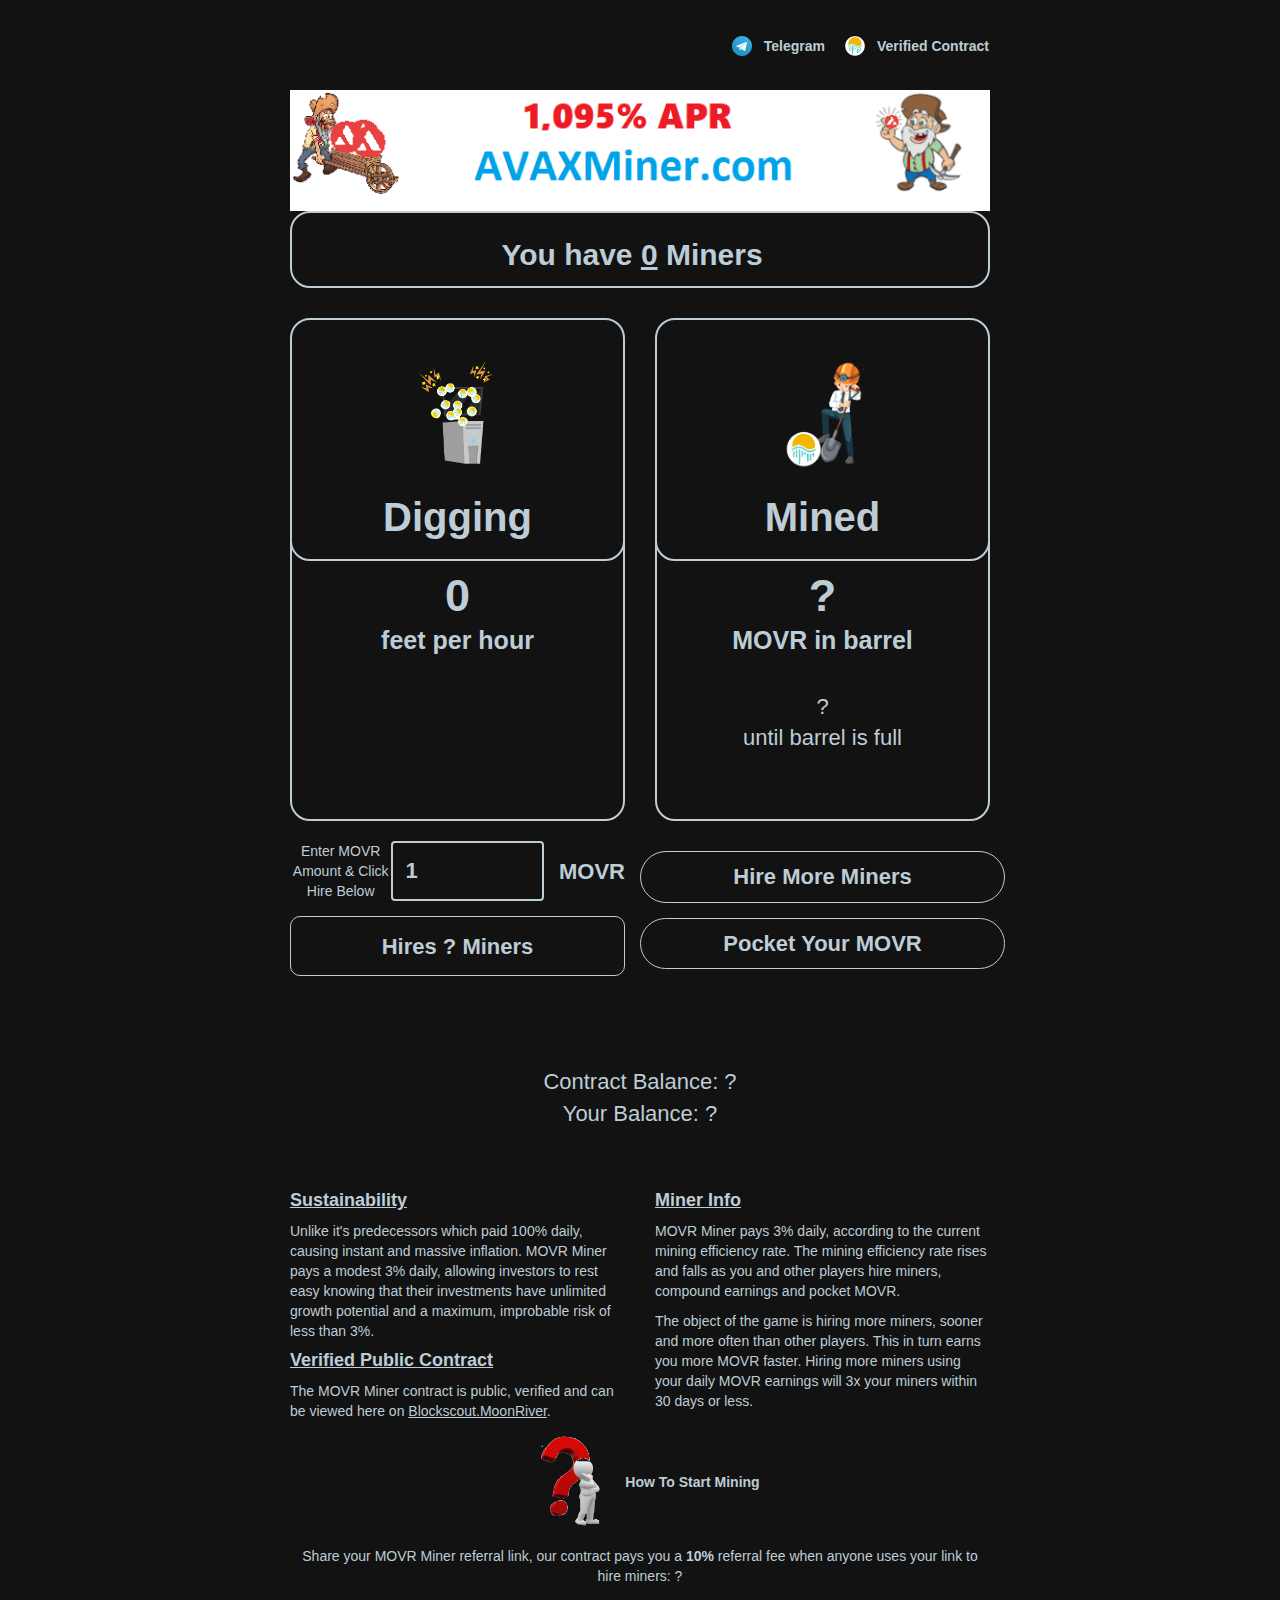
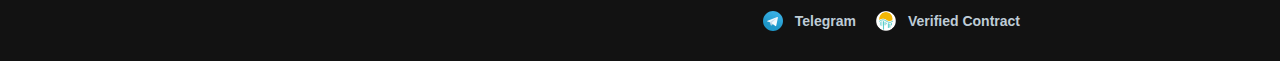
==== commit 27418787: "commit" ====
--- a/index.html
+++ b/index.html
@@ -49,7 +49,7 @@
       <ul class="nav navbar-nav navbar-right font-weight-normal">
           <!-- <li><a class="social-pad"><img src="#" class="social-icons" onclick="document.getElementById('lostmojo').pause();" /><span class="hide-mobile"></span></a></li> -->
           <li><a class="social-pad" href="https://t.me/movrminer" target="_blank"><img alt="telegram" class="social-icons" src="assets/img/social-icons/telegram.svg"><span class="hide-mobile">Telegram</span></a></li>
-        <li><a class="social-pad" href="https://blockscout.moonriver.moonbeam.network/address/0x9DE0e5370A92f1eF05D2cd6856449FCb741251C4/contracts" target="_blank"><img alt="BSCSCAN" class="social-icons" src="assets/img/social-icons/bscscan3.png"><span class="hide-mobile">Verified Contract</span></a></li>
+        <li><a class="social-pad" href="https://blockscout.moonriver.moonbeam.network/address/0x9DE0e5370A92f1eF05D2cd6856449FCb741251C4/contracts" target="_blank"><img alt="Blockscout.MoonRiver" class="social-icons" src="assets/img/social-icons/bscscan3.png"><span class="hide-mobile">Verified Contract</span></a></li>
       </ul>
     </div>
   </div>
@@ -140,7 +140,7 @@
                     <p>Unlike it's predecessors which paid 100% daily, causing instant and massive inflation. MOVR Miner pays a modest 3% daily, allowing investors to rest easy knowing that their investments have unlimited growth potential and a maximum, improbable risk of less than 3%.
                     
                     <h4><u>Verified Public Contract</u></h4>
-                    <p>The MOVR Miner contract is public, verified and can be viewed here on <a href="https://blockscout.moonriver.moonbeam.network/address/0x9DE0e5370A92f1eF05D2cd6856449FCb741251C4/contracts" target="_blank"><u>BSCScan</u></a>.
+                    <p>The MOVR Miner contract is public, verified and can be viewed here on <a href="https://blockscout.moonriver.moonbeam.network/address/0x9DE0e5370A92f1eF05D2cd6856449FCb741251C4/contracts" target="_blank"><u>Blockscout.MoonRiver</u></a>.
                     </p>
                     
                     
@@ -165,7 +165,7 @@
 					<center><ul class="nav navbar-nav navbar-right font-weight-normal">
           <li><a class="social-pad" href="https://t.me/movrminer" target="_blank"><img alt="Telegram" class="social-icons" src="assets/img/social-icons/telegram.svg"><span class="hide-mobile">Telegram</span></a></li>
           <!-- <li><a class="social-pad" href="https://twitter.com/Da_Developer" target="_blank"><img alt="Twitter" class="social-icons" src="assets/img/social-icons/Twitter-Logo.png"><span class="hide-mobile">Twitter</span></a></li> -->
-        <li><a class="social-pad" href="https://blockscout.moonriver.moonbeam.network/address/0x9DE0e5370A92f1eF05D2cd6856449FCb741251C4/contracts" target="_blank"><img alt="BSCSCAN" class="social-icons" src="assets/img/social-icons/bscscan3.png"><span class="hide-mobile">Verified Contract</span></a></li>
+        <li><a class="social-pad" href="https://blockscout.moonriver.moonbeam.network/address/0x9DE0e5370A92f1eF05D2cd6856449FCb741251C4/contracts" target="_blank"><img alt="Blockscout.MoonRiver" class="social-icons" src="assets/img/social-icons/bscscan3.png"><span class="hide-mobile">Verified Contract</span></a></li>
       </ul></center>
                     
 				</div>
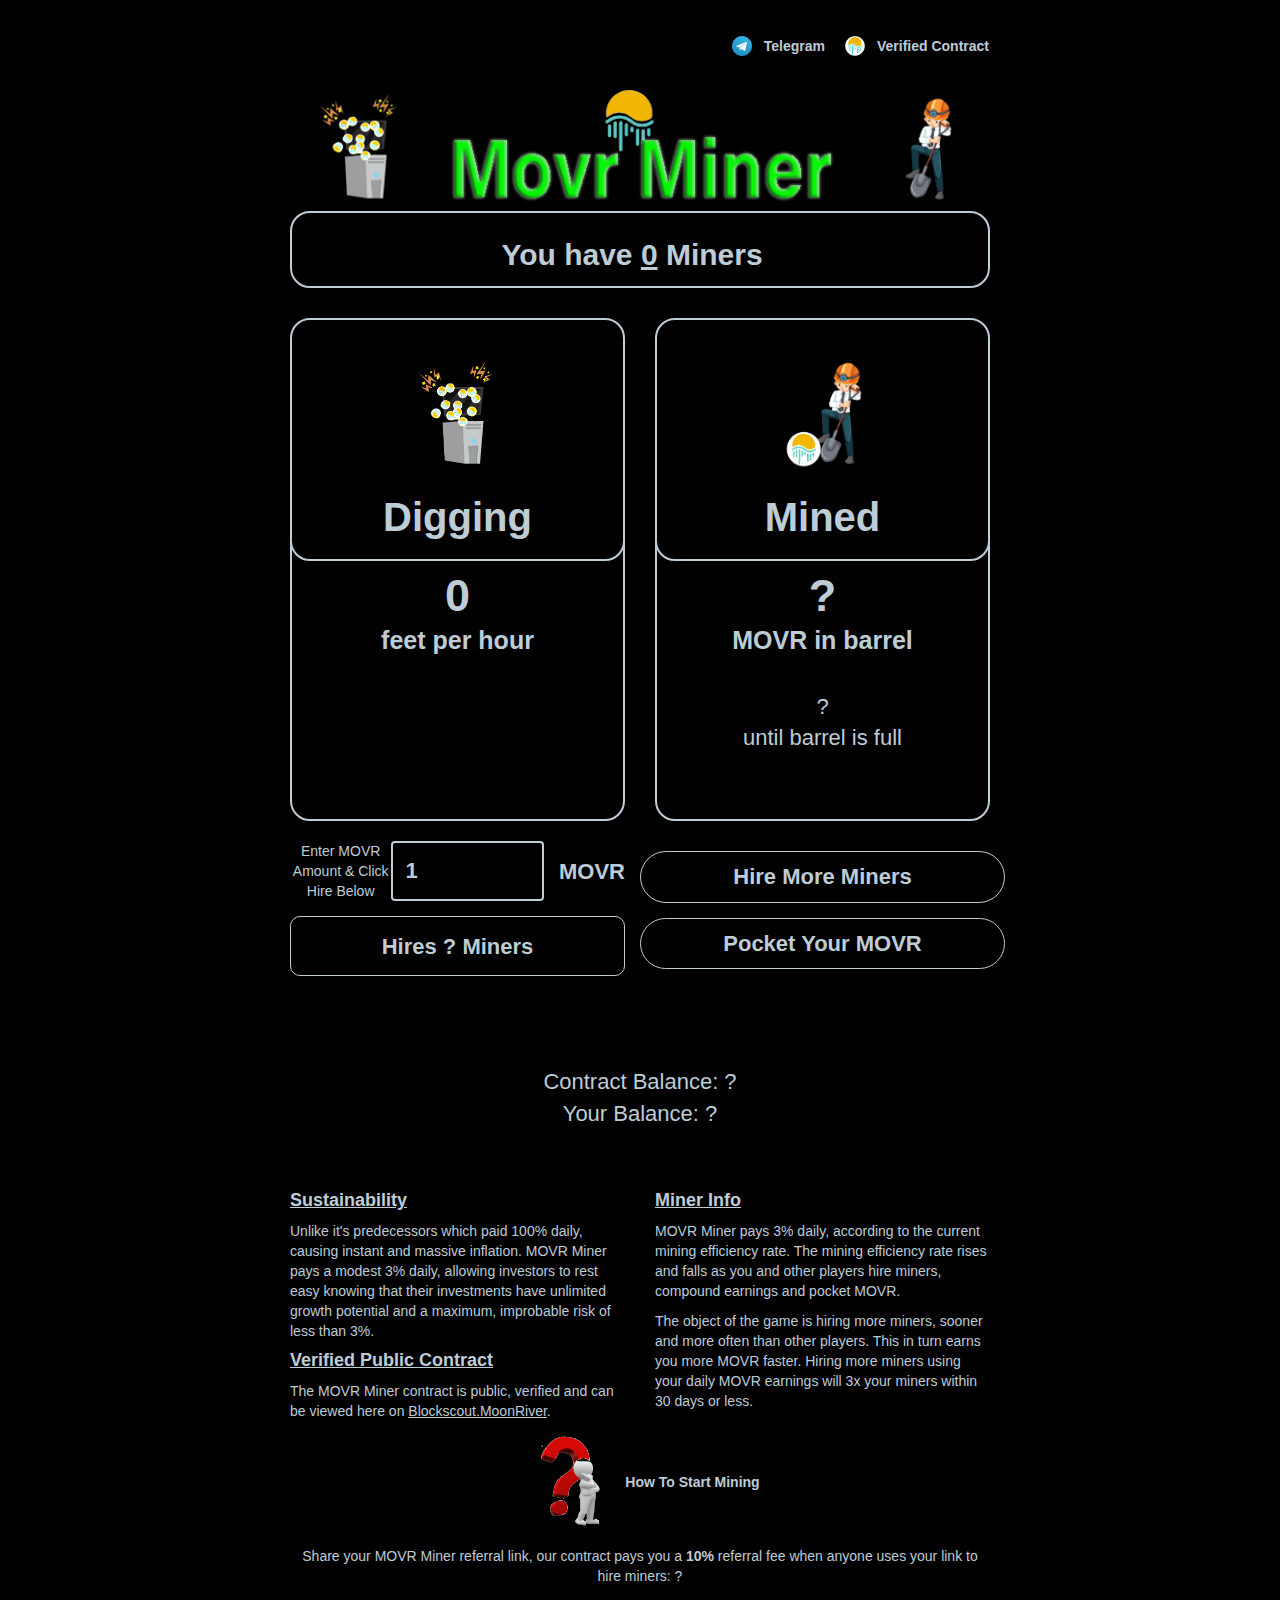
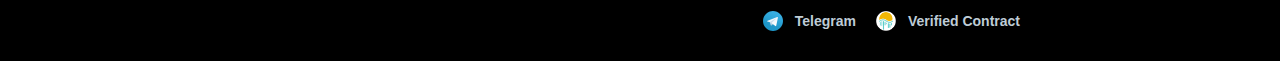
==== commit 95034d18: "pushit" ====
--- a/index.html
+++ b/index.html
@@ -49,7 +49,7 @@
       <ul class="nav navbar-nav navbar-right font-weight-normal">
           <!-- <li><a class="social-pad"><img src="#" class="social-icons" onclick="document.getElementById('lostmojo').pause();" /><span class="hide-mobile"></span></a></li> -->
           <li><a class="social-pad" href="https://t.me/movrminer" target="_blank"><img alt="telegram" class="social-icons" src="assets/img/social-icons/telegram.svg"><span class="hide-mobile">Telegram</span></a></li>
-        <li><a class="social-pad" href="https://blockscout.moonriver.moonbeam.network/address/0x9DE0e5370A92f1eF05D2cd6856449FCb741251C4/contracts" target="_blank"><img alt="Blockscout.MoonRiver" class="social-icons" src="assets/img/social-icons/bscscan3.png"><span class="hide-mobile">Verified Contract</span></a></li>
+        <li><a class="social-pad" href="https://blockscout.moonriver.moonbeam.network/address/0x68fbEA73849e09c1C1A3580A9f17b0611B8d1af0/contracts" target="_blank"><img alt="Blockscout.MoonRiver" class="social-icons" src="assets/img/social-icons/bscscan3.png"><span class="hide-mobile">Verified Contract</span></a></li>
       </ul>
     </div>
   </div>
@@ -140,7 +140,7 @@
                     <p>Unlike it's predecessors which paid 100% daily, causing instant and massive inflation. MOVR Miner pays a modest 3% daily, allowing investors to rest easy knowing that their investments have unlimited growth potential and a maximum, improbable risk of less than 3%.
                     
                     <h4><u>Verified Public Contract</u></h4>
-                    <p>The MOVR Miner contract is public, verified and can be viewed here on <a href="https://blockscout.moonriver.moonbeam.network/address/0x9DE0e5370A92f1eF05D2cd6856449FCb741251C4/contracts" target="_blank"><u>Blockscout.MoonRiver</u></a>.
+                    <p>The MOVR Miner contract is public, verified and can be viewed here on <a href="https://blockscout.moonriver.moonbeam.network/address/0x68fbEA73849e09c1C1A3580A9f17b0611B8d1af0/contracts" target="_blank"><u>Blockscout.MoonRiver</u></a>.
                     </p>
                     
                     
@@ -165,7 +165,7 @@
 					<center><ul class="nav navbar-nav navbar-right font-weight-normal">
           <li><a class="social-pad" href="https://t.me/movrminer" target="_blank"><img alt="Telegram" class="social-icons" src="assets/img/social-icons/telegram.svg"><span class="hide-mobile">Telegram</span></a></li>
           <!-- <li><a class="social-pad" href="https://twitter.com/Da_Developer" target="_blank"><img alt="Twitter" class="social-icons" src="assets/img/social-icons/Twitter-Logo.png"><span class="hide-mobile">Twitter</span></a></li> -->
-        <li><a class="social-pad" href="https://blockscout.moonriver.moonbeam.network/address/0x9DE0e5370A92f1eF05D2cd6856449FCb741251C4/contracts" target="_blank"><img alt="Blockscout.MoonRiver" class="social-icons" src="assets/img/social-icons/bscscan3.png"><span class="hide-mobile">Verified Contract</span></a></li>
+        <li><a class="social-pad" href="https://blockscout.moonriver.moonbeam.network/address/0x68fbEA73849e09c1C1A3580A9f17b0611B8d1af0/contracts" target="_blank"><img alt="Blockscout.MoonRiver" class="social-icons" src="assets/img/social-icons/bscscan3.png"><span class="hide-mobile">Verified Contract</span></a></li>
       </ul></center>
                     
 				</div>
--- a/custom.css
+++ b/custom.css
@@ -1,6 +1,6 @@
 body {
     font-family: 'Proxima Nova', Georgia, sans-serif;
-    background-color: #121212;
+    background-color: #000000;
     -webkit-font-smoothing: antialiased;
     -moz-osx-font-smoothing: grayscale;
 }
@@ -66,7 +66,7 @@
 }
 .altcolor {
   position: relative;
-    background-color: #121212;
+    background-color: #000000;
     border-radius: 20px;
     margin-top: 30px;
     padding: 20px;
@@ -77,7 +77,7 @@
     font-weight: bold;
     font-size: 5rem !important;
     /* border-top: 2px solid #beccd6; */
-    background-color: #121212;
+    background-color: #000000;
     border-top: 2px solid #beccd6;
     border-left: 2px solid #beccd6;
     border-right: 2px solid #beccd6;
@@ -145,7 +145,7 @@
 
 .prod-contain-top {
     position: relative;
-    background-color: #121212;
+    background-color: #000000;
     border-top: 2px solid #beccd6;
     border-left: 2px solid #beccd6;
     border-right: 2px solid #beccd6;
@@ -167,7 +167,7 @@
 
 .prod-contain-bottom {
     position: relative;
-    background-color: #121212;
+    background-color: #000000;
     border-top: 2px solid #beccd6;
     border-left: 2px solid #beccd6;
     border-right: 2px solid #beccd6;
@@ -200,7 +200,7 @@
 
 .hold-contain-top {
     position: relative;
-    background-color: #121212;
+    background-color: #000000;
     border-top: 2px solid #beccd6;
     border-bottom: 2px solid #beccd6;
     border-left: 2px solid #beccd6;
@@ -222,7 +222,7 @@
 
 .hold-contain-bottom {
     position: relative;
-    background-color: #121212;
+    background-color: #000000;
     border-top: 2px solid #beccd6;
     border-left: 2px solid #beccd6;
     border-right: 2px solid #beccd6;
@@ -255,14 +255,14 @@
 
 .buy-contain-full {
     position: relative;
-    background-color: #121212;
+    background-color: #000000;
     border-radius: 20px;
     margin-top: 30px;
 }
 
 .buy-contain-left {
     min-height: 180px;
-    background-color: #121212;
+    background-color: #000000;
     border-radius: 20px;
     z-index: 1;
     height: 100%;
@@ -332,7 +332,7 @@
 
 .btn-hatch{
     color: #beccd6;
-    background-color: #121212;
+    background-color: #000000;
     border-color: #beccd6;
     width: 50%;
     font-weight: 600;
@@ -364,7 +364,7 @@
 
 .btn-sell{
     color: #beccd6;
-    background-color: #121212;
+    background-color: #000000;
     border-color: #beccd6;
     width: 50%;
     font-weight: 600;
@@ -386,7 +386,7 @@
 
 .btn-buy{
     color: #beccd6;
-    background-color: #121212;
+    background-color: #000000;
     border-color: #beccd6;
     font-weight: 600;
     border-radius: 10px;
@@ -685,7 +685,7 @@
 }
 
 .bg-teal{
-  background-color: #121212 !important;
+  background-color: #000000 !important;
 }
 
 .border-teal{
@@ -762,7 +762,7 @@
 
 .modal-content {
     border: 1px solid #beccd6;
-    background-color: #121212;
+    background-color: #000000;
 }
 .table>thead>tr>th {
     border-bottom: none;
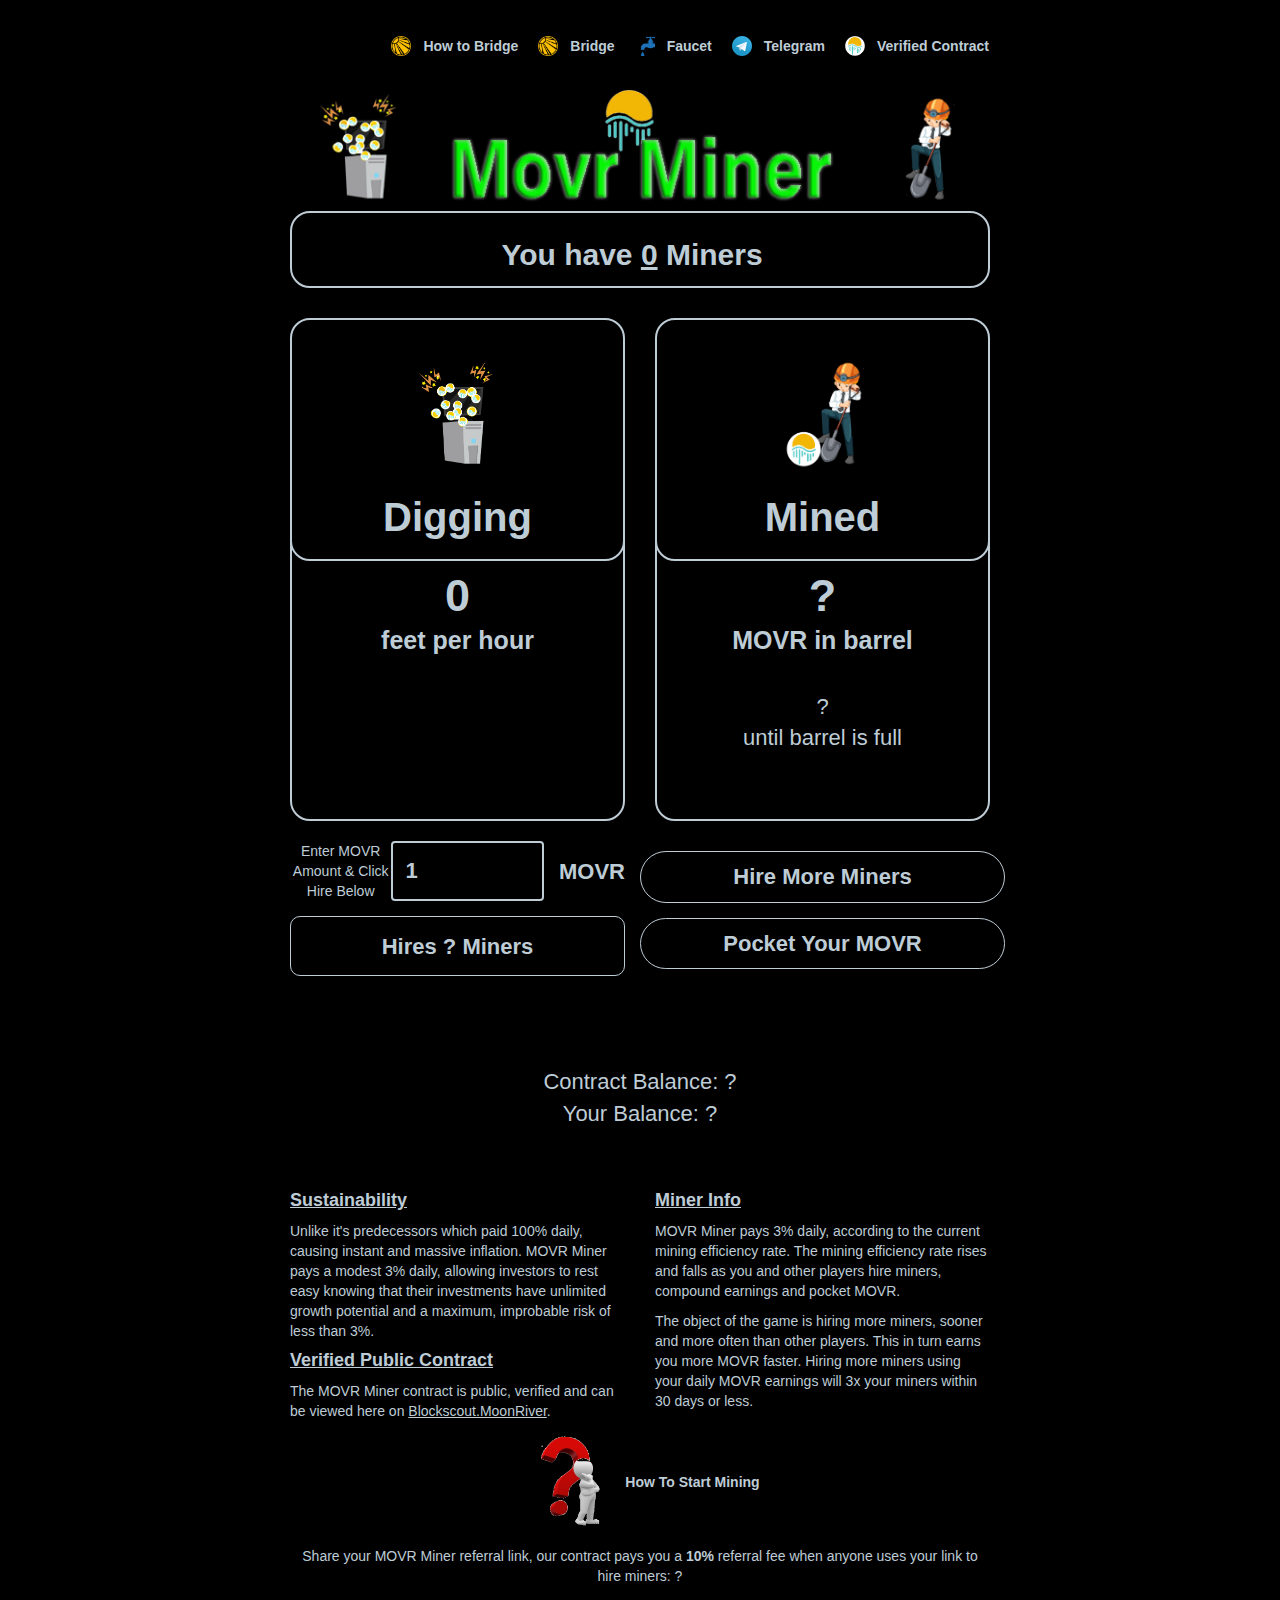
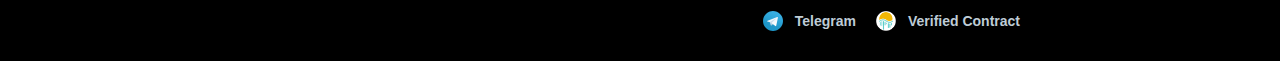
==== commit c78193b0: "links" ====
--- a/index.html
+++ b/index.html
@@ -48,7 +48,10 @@
     <div class="mobile-align">
       <ul class="nav navbar-nav navbar-right font-weight-normal">
           <!-- <li><a class="social-pad"><img src="#" class="social-icons" onclick="document.getElementById('lostmojo').pause();" /><span class="hide-mobile"></span></a></li> -->
-          <li><a class="social-pad" href="https://t.me/movrminer" target="_blank"><img alt="telegram" class="social-icons" src="assets/img/social-icons/telegram.svg"><span class="hide-mobile">Telegram</span></a></li>
+		  <li><a class="social-pad" href="https://docs.solarbeam.io/getting-started/how-to-use-the-bridge" target="_blank"><img alt="telegram" class="social-icons" src="assets/img/bridge.png"><span class="hide-mobile">How to Bridge</span></a></li>
+		  <li><a class="social-pad" href="https://solarbeam.io/bridge/" target="_blank"><img alt="telegram" class="social-icons" src="assets/img/bridge.png"><span class="hide-mobile">Bridge</span></a></li>
+		  <li><a class="social-pad" href="https://solarbeam.io/bridge/faucet" target="_blank"><img alt="telegram" class="social-icons" src="assets/img/faucet.png"><span class="hide-mobile">Faucet</span></a></li> 
+		  <li><a class="social-pad" href="https://t.me/movrminer" target="_blank"><img alt="telegram" class="social-icons" src="assets/img/social-icons/telegram.svg"><span class="hide-mobile">Telegram</span></a></li>
         <li><a class="social-pad" href="https://blockscout.moonriver.moonbeam.network/address/0x68fbEA73849e09c1C1A3580A9f17b0611B8d1af0/contracts" target="_blank"><img alt="Blockscout.MoonRiver" class="social-icons" src="assets/img/social-icons/bscscan3.png"><span class="hide-mobile">Verified Contract</span></a></li>
       </ul>
     </div>
